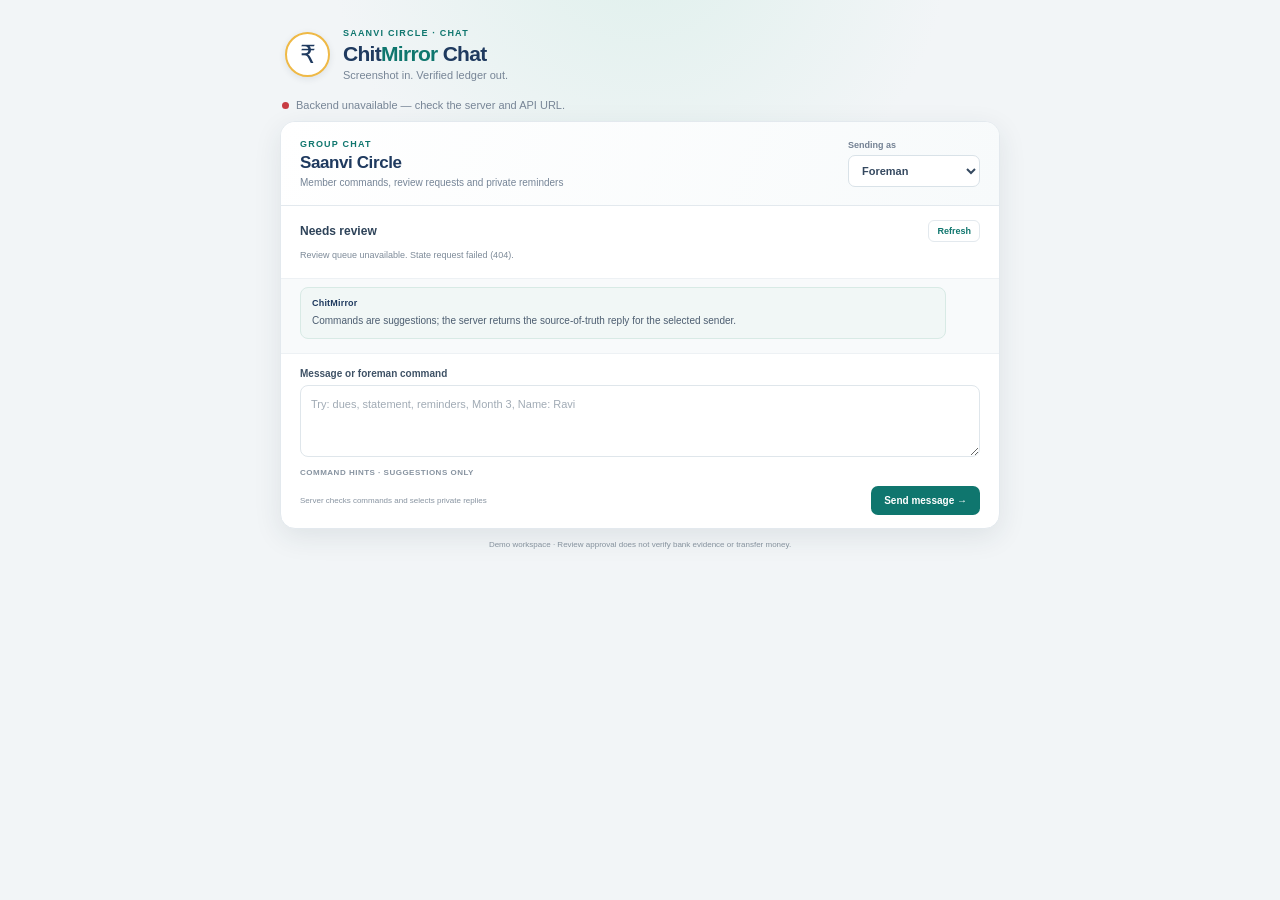
==== chat-ui/index.html @ 19f44a17 "feat: implement T19 member commands and private reminders" ====
<!doctype html>
<html lang="en">
<head>
  <meta charset="utf-8">
  <meta name="viewport" content="width=device-width, initial-scale=1">
  <meta name="theme-color" content="#1f3a5f">
  <title>ChitMirror Chat</title>
  <link rel="stylesheet" href="./style.css">
  <script src="./config.js" defer></script>
  <script src="./app.js" defer></script>
</head>
<body>
  <main class="app-shell">
    <header class="brand-header">
      <div class="brand-mark" aria-hidden="true">₹</div>
      <div><p class="eyebrow">SAANVI CIRCLE · CHAT</p><h1>Chit<span>Mirror</span> Chat</h1><p class="tagline">Screenshot in. Verified ledger out.</p></div>
    </header>

    <p id="connection" class="connection" role="status">Checking backend…</p>

    <section class="chat-card" aria-label="Chat workspace">
      <div class="chat-toolbar">
        <div><p class="eyebrow">GROUP CHAT</p><h2>Saanvi Circle</h2><p>Member commands, review requests and private reminders</p></div>
        <label class="sender-picker">Sending as
          <select id="sender" aria-label="Sending as">
            <option value="foreman">Foreman</option>
          </select>
        </label>
      </div>

      <div class="feed-heading"><h2>Needs review</h2><button id="refresh-queue" type="button">Refresh</button></div>
      <p id="queue-status" class="queue-status" aria-live="polite">Loading review items…</p>
      <div id="review-queue" class="review-queue" aria-label="Needs-review bubbles"></div>

      <div id="reminder-section" class="reminder-section" hidden>
        <div class="feed-heading"><h2>Private reminders</h2><span id="reminder-count" class="reminder-count"></span></div>
        <p id="reminder-status" class="queue-status" aria-live="polite">Select a member to load private reminders.</p>
        <div id="reminder-feed" class="reminder-feed" aria-label="Private reminder bubbles"></div>
      </div>

      <div id="message-list" class="message-list" role="log" aria-label="Conversation" aria-live="polite" aria-relevant="additions">
        <article class="bubble system-bubble"><span class="bubble-label">ChitMirror</span><p>Commands are suggestions; the server returns the source-of-truth reply for the selected sender.</p></article>
      </div>

      <form id="composer" class="composer">
        <label for="message-input">Message or foreman command</label>
        <textarea id="message-input" rows="3" placeholder="Try: dues, statement, reminders, Month 3, Name: Ravi" required></textarea>
        <p class="hint-label">Command hints · suggestions only</p>
        <output id="command-hints" class="command-hints" data-testid="command-hints" aria-live="polite" hidden></output>
        <div class="composer-footer"><span>Server checks commands and selects private replies</span><button id="send-message" type="submit">Send message <span aria-hidden="true">→</span></button></div>
      </form>
      <p id="notice" class="notice" aria-live="polite"></p>
    </section>
    <footer>Demo workspace · Review approval does not verify bank evidence or transfer money.</footer>
  </main>
</body>
</html>
---- chat-ui/style.css ----
:root{font-family:Inter,"Segoe UI",Arial,sans-serif;color:#24364b;background:#f2f5f7;font-synthesis:none;text-rendering:optimizeLegibility;--navy:#1f3a5f;--teal:#0f766e;--teal-dark:#0c625c;--line:#e3e9ee;--muted:#768597;--green:#16834b;--green-bg:#e8f6ed;--red:#c83c43;--red-bg:#fcebed;--amber:#986306;--amber-bg:#fff3d8;--shadow:0 8px 28px #1b334218}*{box-sizing:border-box}body{margin:0;min-width:320px;padding:24px 14px 35px;background:radial-gradient(circle at 50% -12%,#dff0ec 0,transparent 34%),#f2f5f7}.app-shell{max-width:720px;margin:0 auto}.brand-header{display:flex;align-items:center;gap:13px;margin:0 auto 14px;padding:4px 5px}.brand-mark{width:45px;height:45px;display:grid;place-items:center;border-radius:50%;border:2px solid #efb946;background:white;color:var(--navy);font-size:25px;font-weight:800;box-shadow:0 2px 7px #142b3c18}.eyebrow{margin:0 0 4px;color:var(--teal);font-size:9px;font-weight:800;letter-spacing:1.2px}.brand-header h1{margin:0;color:var(--navy);font-size:21px;letter-spacing:-.7px}.brand-header h1 span{color:var(--teal)}.tagline{margin:3px 0 0;color:#778596;font-size:11px}.connection{margin:0 2px 10px;color:#778596;font-size:11px}.connection:before{content:"";display:inline-block;width:7px;height:7px;margin-right:7px;border-radius:50%;background:#edae35}.connection.connected:before{background:#19945a}.connection.failed:before{background:var(--red)}.chat-card{overflow:hidden;border:1px solid var(--line);border-radius:15px;background:white;box-shadow:var(--shadow)}.chat-toolbar{display:flex;align-items:center;justify-content:space-between;gap:12px;padding:17px 19px;border-bottom:1px solid var(--line);background:linear-gradient(110deg,#fff,#f7fafb)}.chat-toolbar h2{margin:0;color:var(--navy);font-size:17px;letter-spacing:-.4px}.chat-toolbar p:not(.eyebrow){margin:4px 0 0;color:var(--muted);font-size:10px}.sender-picker{display:grid;gap:5px;color:#738193;font-size:9px;font-weight:700}.sender-picker select{min-width:132px;height:32px;padding:0 9px;border:1px solid #d9e2e8;border-radius:7px;background:white;color:#354960;font:600 11px "Segoe UI",Arial,sans-serif}.feed-heading{display:flex;align-items:center;justify-content:space-between;padding:14px 19px 4px}.feed-heading h2{margin:0;color:#2e4359;font-size:12px}.feed-heading button{border:1px solid var(--line);border-radius:6px;background:#fff;color:var(--teal);padding:5px 8px;font:600 9px "Segoe UI",Arial,sans-serif;cursor:pointer}.queue-status{margin:4px 19px;color:#7e8b99;font-size:9px}.review-queue{display:grid;gap:9px;padding:5px 19px 9px}.review-bubble{border:1px solid #f0deb5;background:#fffaf0}.review-card-heading{display:flex;align-items:center;justify-content:space-between;gap:8px}.bubble-label{display:block;color:var(--navy);font-size:9px;font-weight:800;letter-spacing:.2px}.review-badge{border-radius:10px;background:var(--amber-bg);color:var(--amber);padding:4px 7px;font-size:8px;font-weight:700}.review-details{margin:6px 0 0;color:#6f7f90;font-size:9px}.review-reason{margin:8px 0;color:#384d62;font-size:11px;line-height:1.45}.review-bubble label{display:block;margin:9px 0 5px;color:#5a6878;font-size:9px;font-weight:700}.review-bubble textarea{width:100%;min-height:52px;resize:vertical;border:1px solid #dce3e8;border-radius:6px;padding:8px;background:white;color:#263a50;font:11px "Segoe UI",Arial,sans-serif}.review-bubble textarea:focus,.composer textarea:focus,.sender-picker select:focus-visible{outline:3px solid #1c8d7c44;border-color:var(--teal)}.review-bubble textarea[aria-invalid="true"]{border-color:var(--red)}.field-error{min-height:14px;margin:3px 0;color:var(--red);font-size:9px}.review-actions{display:flex;gap:7px;margin-top:4px}.review-actions button{border:0;border-radius:6px;padding:7px 12px;font:700 9px "Segoe UI",Arial,sans-serif;cursor:pointer}.review-actions button:disabled{opacity:.55;cursor:wait}.approve-button{background:#138052;color:#fff}.approve-button:hover{background:#0d6d44}.reject-button{background:#fcebed;color:#b32f38}.reject-button:hover{background:#f8dfe2}.message-list{display:grid;gap:8px;max-height:260px;overflow-y:auto;padding:8px 19px 14px;background:#f8fafb;border-top:1px solid #edf1f4;border-bottom:1px solid #edf1f4}.bubble{max-width:95%;padding:10px 11px;border:1px solid #e6ecef;border-radius:8px;background:#fff}.bubble p{margin:5px 0 0;color:#4c5d70;font-size:10px;line-height:1.5}.system-bubble{background:#f1f7f6;border-color:#d8eae5}.member-bubble{justify-self:end;background:#e7f4f0;border-color:#cfe5dd}.result-bubble{border-color:#cfe4dc;background:#f2faf6}.server-bubble{justify-self:start}.composer{padding:14px 19px 13px}.composer>label{display:block;margin-bottom:6px;color:#3f5266;font-size:10px;font-weight:700}.composer textarea{width:100%;resize:vertical;min-height:70px;border:1px solid #dfe6eb;border-radius:8px;padding:10px;color:#24384c;background:white;font:11px/1.5 "Segoe UI",Arial,sans-serif}.composer textarea::placeholder{color:#a1abb5}.hint-label{margin:7px 0 4px;color:#8793a0;font-size:8px;font-weight:700;text-transform:uppercase;letter-spacing:.5px}.command-hints{display:block;margin:0 0 8px;padding:7px 9px;border-radius:6px;background:#edf7f4;color:#0b6d62;font-size:9px;line-height:1.4}.command-hints[hidden]{display:none}.composer-footer{display:flex;align-items:center;justify-content:space-between;gap:8px;margin-top:9px}.composer-footer>span{color:#8793a0;font-size:8px}.composer-footer button{border:0;border-radius:7px;background:var(--teal);color:white;padding:9px 13px;font:700 10px "Segoe UI",Arial,sans-serif;cursor:pointer}.composer-footer button:hover{background:var(--teal-dark)}.composer-footer button:disabled{opacity:.6;cursor:wait}.composer-footer button:focus-visible,.feed-heading button:focus-visible,.review-actions button:focus-visible{outline:3px solid #167e7044;outline-offset:2px}.notice{min-height:0;margin:0;padding:0 19px;color:#567164;font-size:10px}.notice:not(:empty){padding-bottom:13px}.notice.error{color:#b32f38}.app-shell>footer{margin-top:10px;color:#85919d;text-align:center;font-size:8px;line-height:1.5}@media(max-width:520px){body{padding:12px 8px 24px}.brand-header{padding:5px 4px}.chat-toolbar{align-items:flex-start;padding:14px 13px}.chat-toolbar h2{font-size:15px}.sender-picker select{min-width:116px}.feed-heading,.review-queue,.message-list{padding-left:13px;padding-right:13px}.queue-status{margin-left:13px;margin-right:13px}.composer{padding:13px}.review-actions button{flex:1}.brand-header h1{font-size:19px}}.bubble time{float:right;color:#91a0ad;font-size:8px;font-variant-numeric:tabular-nums}.dues-bubble{border-color:#c9dfd7;background:#f1faf6}.statement-bubble{border-color:#d7d2ec;background:#f7f5fc}.reminder-bubble{border-color:#e4c98e;background:#fffaf0}.reminder-bubble .bubble-label{color:var(--amber)}.reminder-section{padding-top:11px;border-top:1px solid var(--line)}.reminder-section .feed-heading{padding-top:0;padding-bottom:0}.reminder-count{color:var(--amber);font-size:9px;font-weight:700}.reminder-feed{display:grid;gap:7px;padding:0 19px 11px}.reminder-feed:empty{display:none}.reminder-feed .bubble{max-width:100%}@media(max-width:520px){.reminder-feed{padding-left:13px;padding-right:13px}}
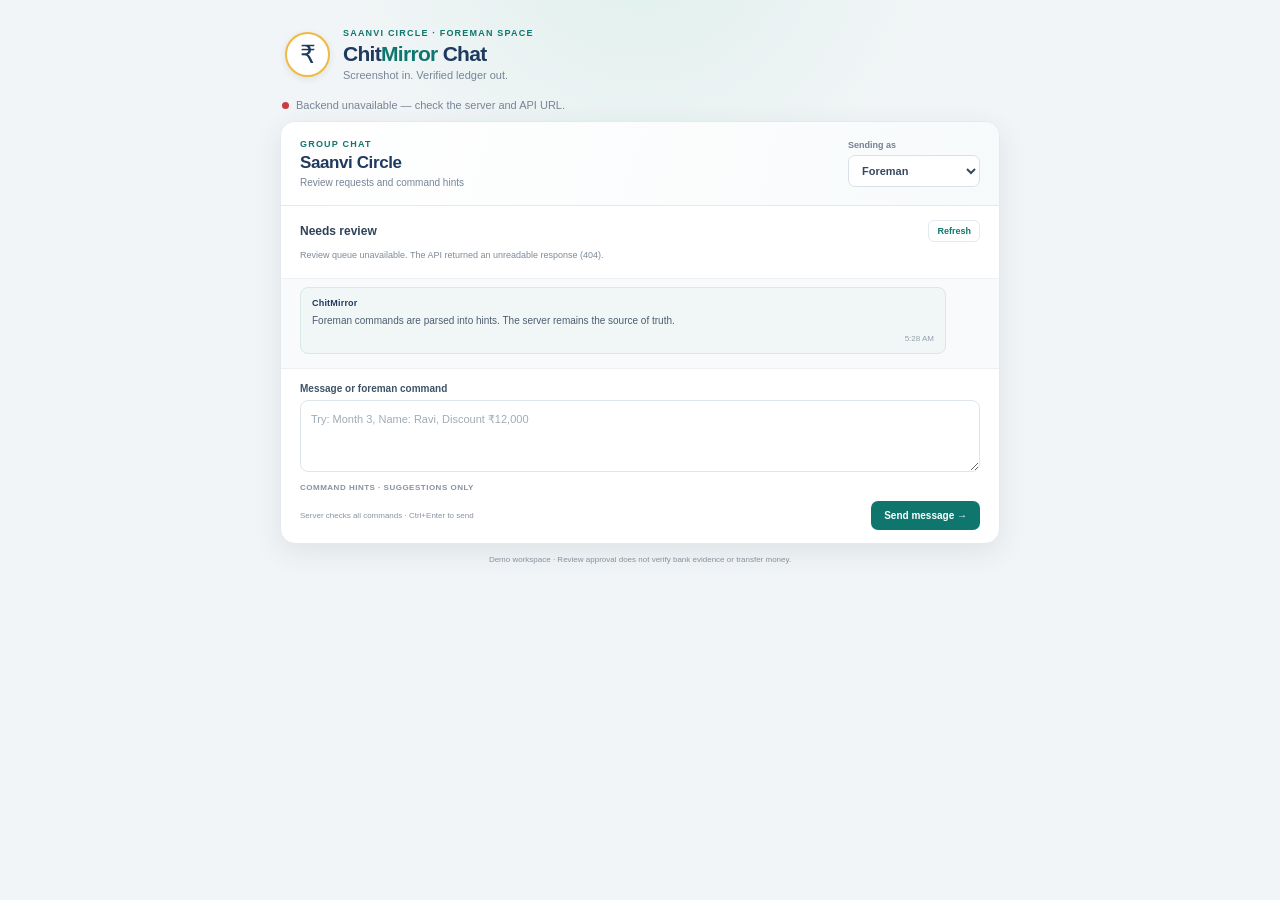
==== commit 41adf693: "feat: implement T16 chat UI shell" ====
--- a/chat-ui/index.html
+++ b/chat-ui/index.html
@@ -6,21 +6,23 @@
   <meta name="theme-color" content="#1f3a5f">
   <title>ChitMirror Chat</title>
   <link rel="stylesheet" href="./style.css">
-  <script src="./config.js" defer></script>
+  <link rel="stylesheet" href="./shell.css">
+  <script src="/config.js" defer></script>
+  <script src="./api.js" defer></script>
   <script src="./app.js" defer></script>
 </head>
 <body>
   <main class="app-shell">
     <header class="brand-header">
       <div class="brand-mark" aria-hidden="true">₹</div>
-      <div><p class="eyebrow">SAANVI CIRCLE · CHAT</p><h1>Chit<span>Mirror</span> Chat</h1><p class="tagline">Screenshot in. Verified ledger out.</p></div>
+      <div><p class="eyebrow">SAANVI CIRCLE · FOREMAN SPACE</p><h1>Chit<span>Mirror</span> Chat</h1><p class="tagline">Screenshot in. Verified ledger out.</p></div>
     </header>
 
     <p id="connection" class="connection" role="status">Checking backend…</p>
 
-    <section class="chat-card" aria-label="Chat workspace">
+    <section class="chat-card" aria-label="Foreman chat workspace">
       <div class="chat-toolbar">
-        <div><p class="eyebrow">GROUP CHAT</p><h2>Saanvi Circle</h2><p>Member commands, review requests and private reminders</p></div>
+        <div><p class="eyebrow">GROUP CHAT</p><h2>Saanvi Circle</h2><p>Review requests and command hints</p></div>
         <label class="sender-picker">Sending as
           <select id="sender" aria-label="Sending as">
             <option value="foreman">Foreman</option>
@@ -32,22 +34,16 @@
       <p id="queue-status" class="queue-status" aria-live="polite">Loading review items…</p>
       <div id="review-queue" class="review-queue" aria-label="Needs-review bubbles"></div>
 
-      <div id="reminder-section" class="reminder-section" hidden>
-        <div class="feed-heading"><h2>Private reminders</h2><span id="reminder-count" class="reminder-count"></span></div>
-        <p id="reminder-status" class="queue-status" aria-live="polite">Select a member to load private reminders.</p>
-        <div id="reminder-feed" class="reminder-feed" aria-label="Private reminder bubbles"></div>
-      </div>
-
       <div id="message-list" class="message-list" role="log" aria-label="Conversation" aria-live="polite" aria-relevant="additions">
-        <article class="bubble system-bubble"><span class="bubble-label">ChitMirror</span><p>Commands are suggestions; the server returns the source-of-truth reply for the selected sender.</p></article>
+        <article class="bubble system-bubble"><span class="bubble-label">ChitMirror</span><p>Foreman commands are parsed into hints. The server remains the source of truth.</p></article>
       </div>
 
       <form id="composer" class="composer">
         <label for="message-input">Message or foreman command</label>
-        <textarea id="message-input" rows="3" placeholder="Try: dues, statement, reminders, Month 3, Name: Ravi" required></textarea>
+        <textarea id="message-input" rows="3" placeholder="Try: Month 3, Name: Ravi, Discount ₹12,000" required></textarea>
         <p class="hint-label">Command hints · suggestions only</p>
         <output id="command-hints" class="command-hints" data-testid="command-hints" aria-live="polite" hidden></output>
-        <div class="composer-footer"><span>Server checks commands and selects private replies</span><button id="send-message" type="submit">Send message <span aria-hidden="true">→</span></button></div>
+        <div class="composer-footer"><span>Server checks all commands · Ctrl+Enter to send</span><div class="send-controls"><span id="send-status" class="send-status" role="status" aria-live="polite" hidden></span><button id="send-message" type="submit">Send message <span aria-hidden="true">→</span></button></div></div>
       </form>
       <p id="notice" class="notice" aria-live="polite"></p>
     </section>
--- a/chat-ui/shell.css
+++ b/chat-ui/shell.css
@@ -0,0 +1,64 @@
+.bubble-time {
+  display: block;
+  margin-top: 6px;
+  color: #8793a0;
+  font-size: 8px;
+  text-align: right;
+}
+
+.outgoing-bubble {
+  justify-self: end;
+  background: #e7f4f0;
+  border-color: #cfe5dd;
+}
+
+.foreman-bubble .bubble-label {
+  color: #0f766e;
+}
+
+.result-details {
+  display: grid;
+  grid-template-columns: max-content minmax(0, 1fr);
+  gap: 3px 9px;
+  margin: 8px 0 0;
+  font-size: 9px;
+  line-height: 1.4;
+}
+
+.result-details dt {
+  color: #768597;
+}
+
+.result-details dd {
+  min-width: 0;
+  margin: 0;
+  color: #34495e;
+  overflow-wrap: anywhere;
+}
+
+.send-controls {
+  display: flex;
+  align-items: center;
+  justify-content: flex-end;
+  gap: 10px;
+}
+
+.send-status {
+  color: #607487;
+  font-size: 9px;
+}
+
+@media (max-width: 520px) {
+  .composer-footer {
+    align-items: flex-end;
+  }
+
+  .send-controls {
+    gap: 6px;
+  }
+
+  .send-status {
+    max-width: 95px;
+    text-align: right;
+  }
+}
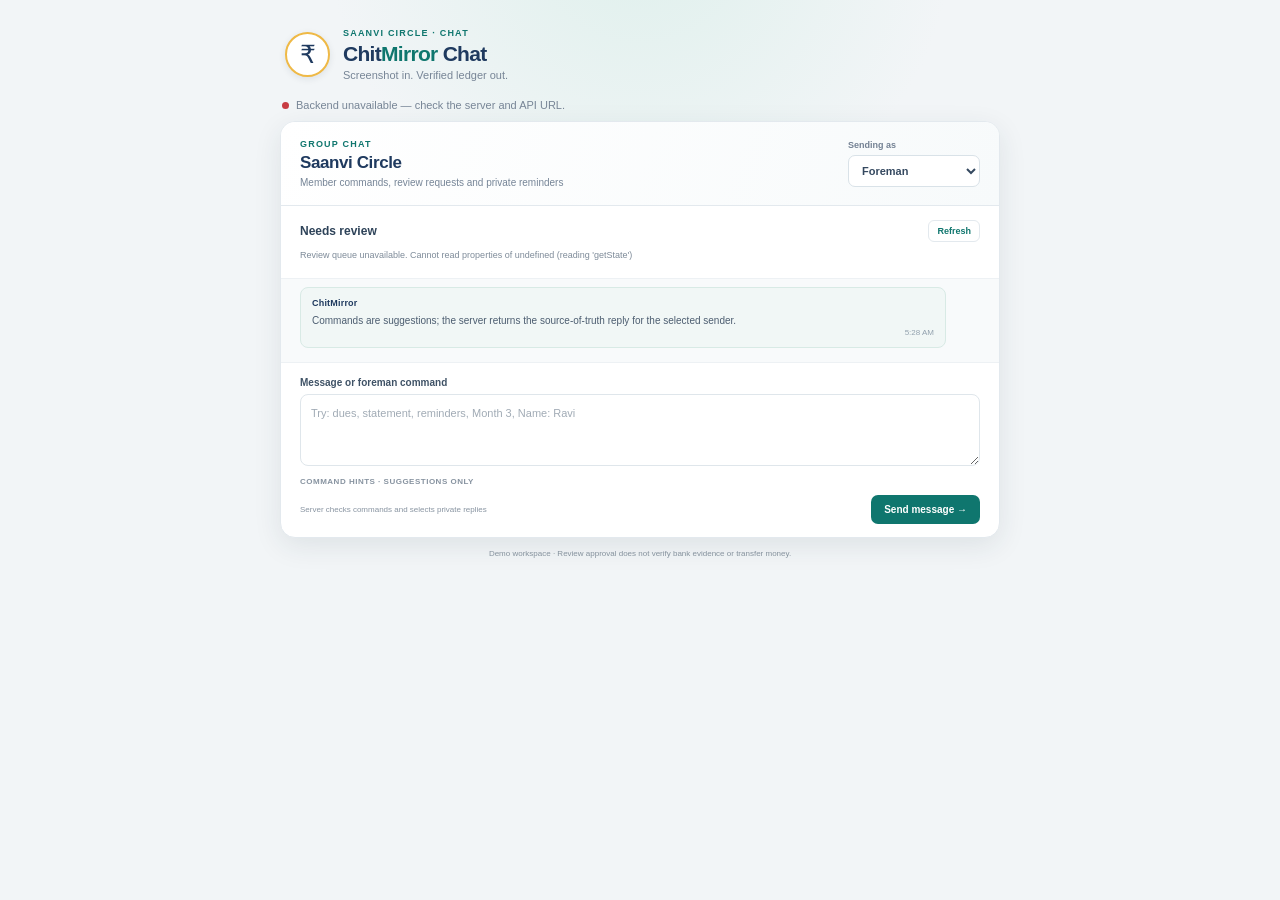
==== commit a2d9859e: "Merge remote-tracking branch 'origin/main' into T19-conflict-resolution # Conflicts: #	.github/workf" ====
--- a/chat-ui/index.html
+++ b/chat-ui/index.html
@@ -6,23 +6,21 @@
   <meta name="theme-color" content="#1f3a5f">
   <title>ChitMirror Chat</title>
   <link rel="stylesheet" href="./style.css">
-  <link rel="stylesheet" href="./shell.css">
   <script src="/config.js" defer></script>
-  <script src="./api.js" defer></script>
   <script src="./app.js" defer></script>
 </head>
 <body>
   <main class="app-shell">
     <header class="brand-header">
       <div class="brand-mark" aria-hidden="true">₹</div>
-      <div><p class="eyebrow">SAANVI CIRCLE · FOREMAN SPACE</p><h1>Chit<span>Mirror</span> Chat</h1><p class="tagline">Screenshot in. Verified ledger out.</p></div>
+      <div><p class="eyebrow">SAANVI CIRCLE · CHAT</p><h1>Chit<span>Mirror</span> Chat</h1><p class="tagline">Screenshot in. Verified ledger out.</p></div>
     </header>
 
     <p id="connection" class="connection" role="status">Checking backend…</p>
 
-    <section class="chat-card" aria-label="Foreman chat workspace">
+    <section class="chat-card" aria-label="Chat workspace">
       <div class="chat-toolbar">
-        <div><p class="eyebrow">GROUP CHAT</p><h2>Saanvi Circle</h2><p>Review requests and command hints</p></div>
+        <div><p class="eyebrow">GROUP CHAT</p><h2>Saanvi Circle</h2><p>Member commands, review requests and private reminders</p></div>
         <label class="sender-picker">Sending as
           <select id="sender" aria-label="Sending as">
             <option value="foreman">Foreman</option>
@@ -34,16 +32,22 @@
       <p id="queue-status" class="queue-status" aria-live="polite">Loading review items…</p>
       <div id="review-queue" class="review-queue" aria-label="Needs-review bubbles"></div>
 
+      <div id="reminder-section" class="reminder-section" hidden>
+        <div class="feed-heading"><h2>Private reminders</h2><span id="reminder-count" class="reminder-count"></span></div>
+        <p id="reminder-status" class="queue-status" aria-live="polite">Select a member to load private reminders.</p>
+        <div id="reminder-feed" class="reminder-feed" aria-label="Private reminder bubbles"></div>
+      </div>
+
       <div id="message-list" class="message-list" role="log" aria-label="Conversation" aria-live="polite" aria-relevant="additions">
-        <article class="bubble system-bubble"><span class="bubble-label">ChitMirror</span><p>Foreman commands are parsed into hints. The server remains the source of truth.</p></article>
+        <article class="bubble system-bubble"><span class="bubble-label">ChitMirror</span><p>Commands are suggestions; the server returns the source-of-truth reply for the selected sender.</p></article>
       </div>
 
       <form id="composer" class="composer">
         <label for="message-input">Message or foreman command</label>
-        <textarea id="message-input" rows="3" placeholder="Try: Month 3, Name: Ravi, Discount ₹12,000" required></textarea>
+        <textarea id="message-input" rows="3" placeholder="Try: dues, statement, reminders, Month 3, Name: Ravi" required></textarea>
         <p class="hint-label">Command hints · suggestions only</p>
         <output id="command-hints" class="command-hints" data-testid="command-hints" aria-live="polite" hidden></output>
-        <div class="composer-footer"><span>Server checks all commands · Ctrl+Enter to send</span><div class="send-controls"><span id="send-status" class="send-status" role="status" aria-live="polite" hidden></span><button id="send-message" type="submit">Send message <span aria-hidden="true">→</span></button></div></div>
+        <div class="composer-footer"><span>Server checks commands and selects private replies</span><button id="send-message" type="submit">Send message <span aria-hidden="true">→</span></button></div>
       </form>
       <p id="notice" class="notice" aria-live="polite"></p>
     </section>
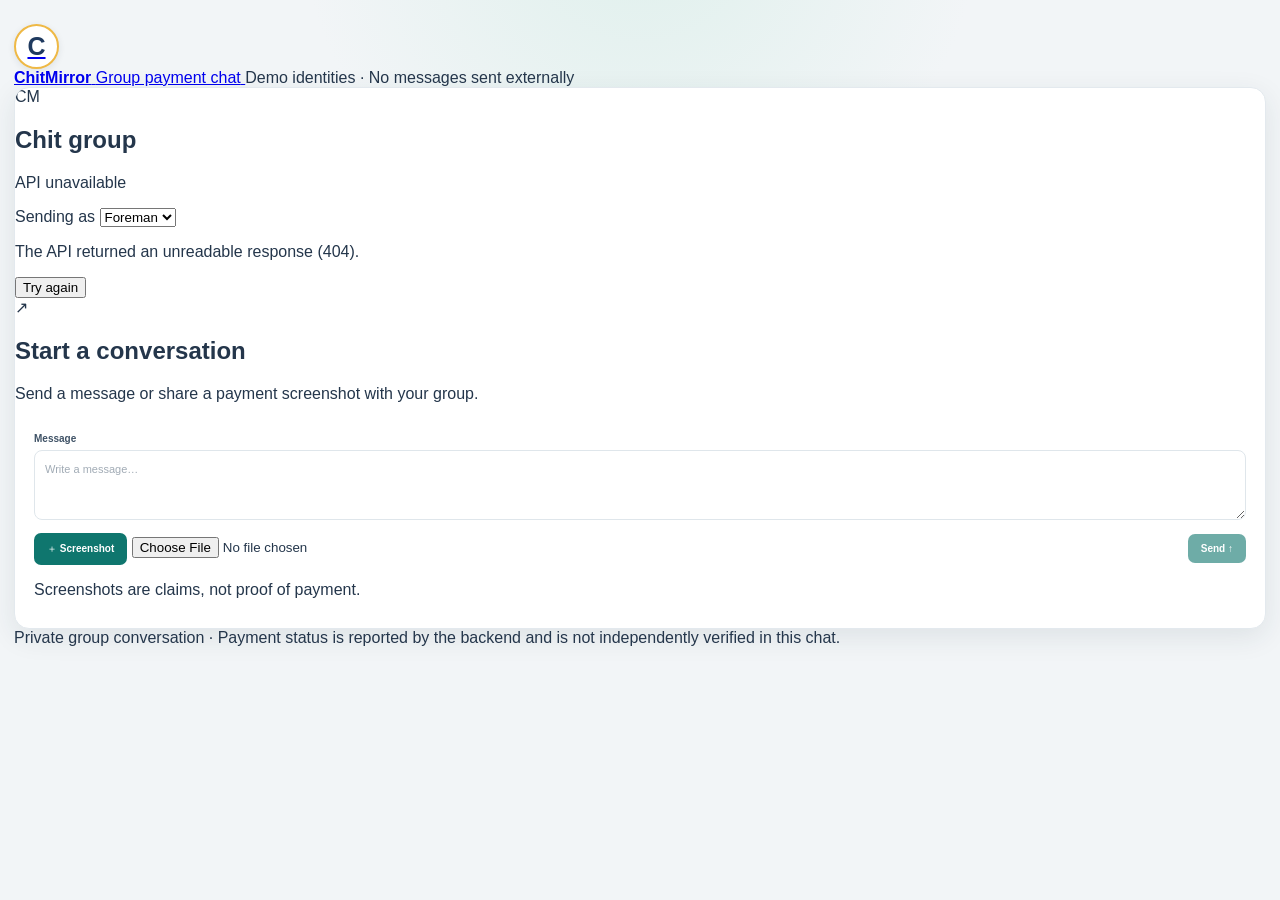
==== commit 66331e0b: "T24: integrate guarded chat and reminder flow (index.html)" ====
--- a/chat-ui/index.html
+++ b/chat-ui/index.html
@@ -3,55 +3,90 @@
 <head>
   <meta charset="utf-8">
   <meta name="viewport" content="width=device-width, initial-scale=1">
-  <meta name="theme-color" content="#1f3a5f">
+  <meta name="theme-color" content="#f5f7f5">
   <title>ChitMirror Chat</title>
   <link rel="stylesheet" href="./style.css">
-  <script src="/config.js" defer></script>
+  <script src="./config.js" defer></script>
+  <script src="./api.js" defer></script>
   <script src="./app.js" defer></script>
 </head>
 <body>
-  <main class="app-shell">
-    <header class="brand-header">
-      <div class="brand-mark" aria-hidden="true">₹</div>
-      <div><p class="eyebrow">SAANVI CIRCLE · CHAT</p><h1>Chit<span>Mirror</span> Chat</h1><p class="tagline">Screenshot in. Verified ledger out.</p></div>
+  <main class="page-shell">
+    <header class="page-header">
+      <a class="brand" href="./" aria-label="ChitMirror home">
+        <span class="brand-mark" aria-hidden="true">C</span>
+        <span>
+          <strong>ChitMirror</strong>
+          <span class="brand-caption">Group payment chat</span>
+        </span>
+      </a>
+      <span class="privacy-note">Demo identities · No messages sent externally</span>
     </header>
 
-    <p id="connection" class="connection" role="status">Checking backend…</p>
-
-    <section class="chat-card" aria-label="Chat workspace">
-      <div class="chat-toolbar">
-        <div><p class="eyebrow">GROUP CHAT</p><h2>Saanvi Circle</h2><p>Member commands, review requests and private reminders</p></div>
-        <label class="sender-picker">Sending as
-          <select id="sender" aria-label="Sending as">
+    <section class="chat-card" aria-label="ChitMirror conversation">
+      <header class="chat-header">
+        <div class="conversation-identity">
+          <span class="group-avatar" aria-hidden="true">CM</span>
+          <div>
+            <h1>Chit group</h1>
+            <p id="connection" role="status" aria-live="polite">Connecting to the API…</p>
+          </div>
+        </div>
+        <label class="sender-field" for="sender">
+          <span>Sending as</span>
+          <select id="sender" name="sender" aria-label="Sending as">
             <option value="foreman">Foreman</option>
           </select>
         </label>
+      </header>
+
+      <div id="error-banner" class="error-banner" role="alert" hidden>
+        <p id="error-message"></p>
+        <button id="retry-state" class="text-button" type="button" hidden>Try again</button>
       </div>
 
-      <div class="feed-heading"><h2>Needs review</h2><button id="refresh-queue" type="button">Refresh</button></div>
-      <p id="queue-status" class="queue-status" aria-live="polite">Loading review items…</p>
-      <div id="review-queue" class="review-queue" aria-label="Needs-review bubbles"></div>
+      <section id="conversation" class="conversation" aria-label="Messages">
+        <div id="empty-state" class="empty-state">
+          <span class="empty-icon" aria-hidden="true">↗</span>
+          <h2>Start a conversation</h2>
+          <p>Send a message or share a payment screenshot with your group.</p>
+        </div>
+        <div id="loading-state" class="loading-state" role="status" hidden>
+          <span class="spinner" aria-hidden="true"></span>
+          <span>Loading group members…</span>
+        </div>
+      </section>
 
-      <div id="reminder-section" class="reminder-section" hidden>
-        <div class="feed-heading"><h2>Private reminders</h2><span id="reminder-count" class="reminder-count"></span></div>
-        <p id="reminder-status" class="queue-status" aria-live="polite">Select a member to load private reminders.</p>
-        <div id="reminder-feed" class="reminder-feed" aria-label="Private reminder bubbles"></div>
-      </div>
+      <form id="message-form" class="composer">
+        <div id="image-preview" class="image-preview" hidden>
+          <img id="preview-image" alt="Screenshot selected for sending">
+          <div class="preview-details">
+            <span class="preview-title">Screenshot ready</span>
+            <span class="preview-caption">Attached to your message</span>
+          </div>
+          <button id="remove-image" class="remove-image" type="button" aria-label="Remove screenshot">×</button>
+        </div>
 
-      <div id="message-list" class="message-list" role="log" aria-label="Conversation" aria-live="polite" aria-relevant="additions">
-        <article class="bubble system-bubble"><span class="bubble-label">ChitMirror</span><p>Commands are suggestions; the server returns the source-of-truth reply for the selected sender.</p></article>
-      </div>
-
-      <form id="composer" class="composer">
-        <label for="message-input">Message or foreman command</label>
-        <textarea id="message-input" rows="3" placeholder="Try: dues, statement, reminders, Month 3, Name: Ravi" required></textarea>
-        <p class="hint-label">Command hints · suggestions only</p>
-        <output id="command-hints" class="command-hints" data-testid="command-hints" aria-live="polite" hidden></output>
-        <div class="composer-footer"><span>Server checks commands and selects private replies</span><button id="send-message" type="submit">Send message <span aria-hidden="true">→</span></button></div>
+        <label class="message-label" for="message-text">Message</label>
+        <textarea id="message-text" name="text" rows="2" placeholder="Write a message…" aria-label="Write a message"></textarea>
+        <div class="composer-footer">
+          <div class="composer-actions">
+            <button id="attach-button" class="attach-button" type="button" aria-label="Attach a screenshot">
+              <span aria-hidden="true">＋</span>
+              <span>Screenshot</span>
+            </button>
+            <input id="image-input" class="visually-hidden" type="file" accept="image/png,image/jpeg,image/webp" tabindex="-1" aria-hidden="true">
+            <span id="send-status" class="send-status" role="status" aria-live="polite"></span>
+          </div>
+          <button id="send-button" class="send-button" type="submit" disabled>
+            <span>Send</span>
+            <span aria-hidden="true">↑</span>
+          </button>
+        </div>
+        <p class="composer-disclaimer">Screenshots are claims, not proof of payment.</p>
       </form>
-      <p id="notice" class="notice" aria-live="polite"></p>
     </section>
-    <footer>Demo workspace · Review approval does not verify bank evidence or transfer money.</footer>
+    <footer class="page-footer">Private group conversation · Payment status is reported by the backend and is not independently verified in this chat.</footer>
   </main>
 </body>
 </html>
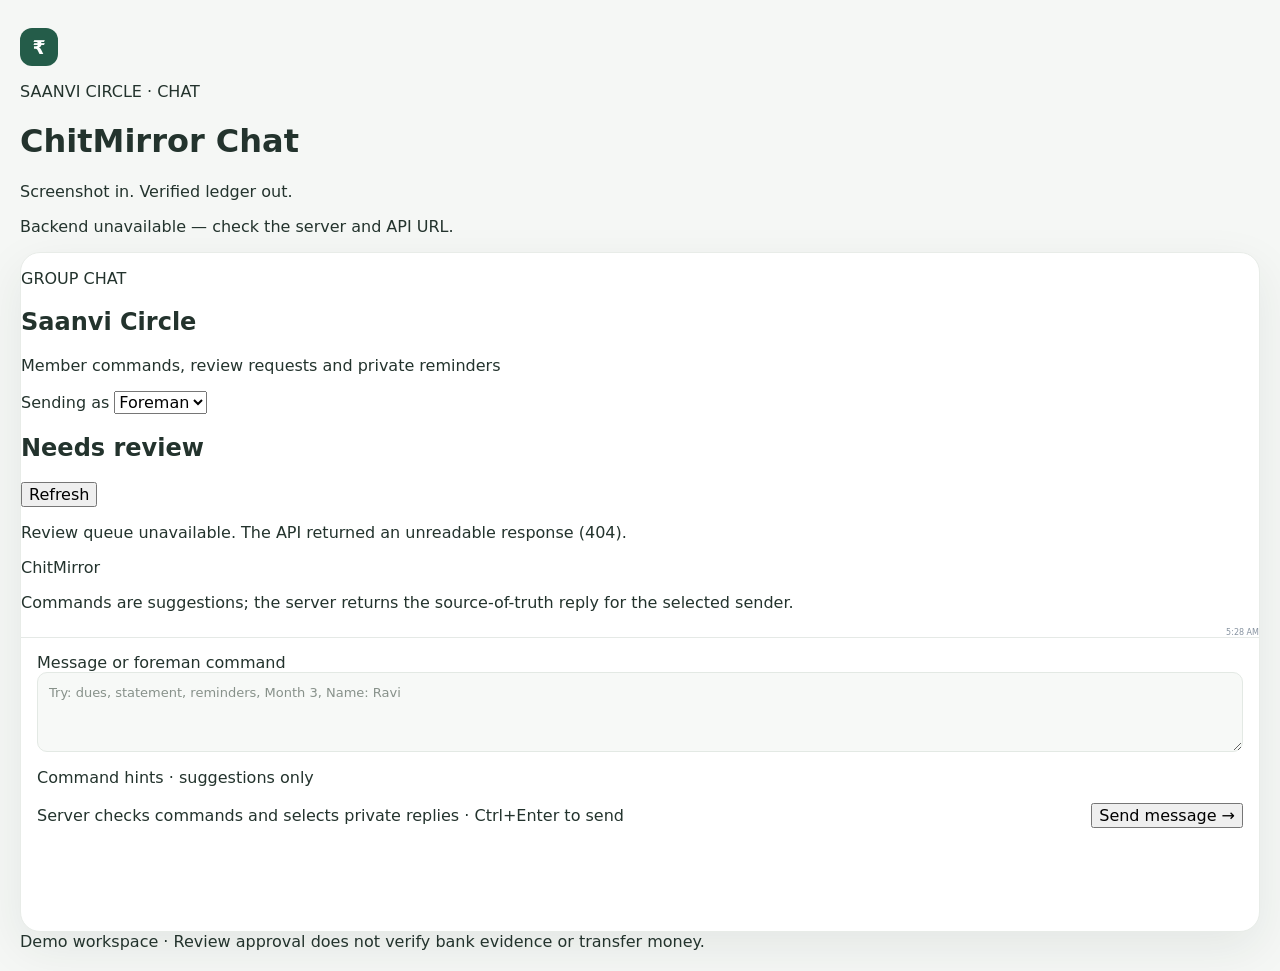
==== commit 629c2acf: "Merge branch 'main' of https://github.com/Dhyan-S-Kanapadi/REWIRED_REW-M2EMFD_MWRTMB into T19-confli" ====
--- a/chat-ui/index.html
+++ b/chat-ui/index.html
@@ -3,90 +3,57 @@
 <head>
   <meta charset="utf-8">
   <meta name="viewport" content="width=device-width, initial-scale=1">
-  <meta name="theme-color" content="#f5f7f5">
+  <meta name="theme-color" content="#1f3a5f">
   <title>ChitMirror Chat</title>
   <link rel="stylesheet" href="./style.css">
-  <script src="./config.js" defer></script>
+  <link rel="stylesheet" href="./shell.css">
+  <script src="/config.js" defer></script>
   <script src="./api.js" defer></script>
   <script src="./app.js" defer></script>
 </head>
 <body>
-  <main class="page-shell">
-    <header class="page-header">
-      <a class="brand" href="./" aria-label="ChitMirror home">
-        <span class="brand-mark" aria-hidden="true">C</span>
-        <span>
-          <strong>ChitMirror</strong>
-          <span class="brand-caption">Group payment chat</span>
-        </span>
-      </a>
-      <span class="privacy-note">Demo identities · No messages sent externally</span>
+  <main class="app-shell">
+    <header class="brand-header">
+      <div class="brand-mark" aria-hidden="true">₹</div>
+      <div><p class="eyebrow">SAANVI CIRCLE · CHAT</p><h1>Chit<span>Mirror</span> Chat</h1><p class="tagline">Screenshot in. Verified ledger out.</p></div>
     </header>
 
-    <section class="chat-card" aria-label="ChitMirror conversation">
-      <header class="chat-header">
-        <div class="conversation-identity">
-          <span class="group-avatar" aria-hidden="true">CM</span>
-          <div>
-            <h1>Chit group</h1>
-            <p id="connection" role="status" aria-live="polite">Connecting to the API…</p>
-          </div>
-        </div>
-        <label class="sender-field" for="sender">
-          <span>Sending as</span>
-          <select id="sender" name="sender" aria-label="Sending as">
+    <p id="connection" class="connection" role="status">Checking backend…</p>
+
+    <section class="chat-card" aria-label="Chat workspace">
+      <div class="chat-toolbar">
+        <div><p class="eyebrow">GROUP CHAT</p><h2>Saanvi Circle</h2><p>Member commands, review requests and private reminders</p></div>
+        <label class="sender-picker">Sending as
+          <select id="sender" aria-label="Sending as">
             <option value="foreman">Foreman</option>
           </select>
         </label>
-      </header>
-
-      <div id="error-banner" class="error-banner" role="alert" hidden>
-        <p id="error-message"></p>
-        <button id="retry-state" class="text-button" type="button" hidden>Try again</button>
       </div>
 
-      <section id="conversation" class="conversation" aria-label="Messages">
-        <div id="empty-state" class="empty-state">
-          <span class="empty-icon" aria-hidden="true">↗</span>
-          <h2>Start a conversation</h2>
-          <p>Send a message or share a payment screenshot with your group.</p>
-        </div>
-        <div id="loading-state" class="loading-state" role="status" hidden>
-          <span class="spinner" aria-hidden="true"></span>
-          <span>Loading group members…</span>
-        </div>
-      </section>
+      <div class="feed-heading"><h2>Needs review</h2><button id="refresh-queue" type="button">Refresh</button></div>
+      <p id="queue-status" class="queue-status" aria-live="polite">Loading review items…</p>
+      <div id="review-queue" class="review-queue" aria-label="Needs-review bubbles"></div>
 
-      <form id="message-form" class="composer">
-        <div id="image-preview" class="image-preview" hidden>
-          <img id="preview-image" alt="Screenshot selected for sending">
-          <div class="preview-details">
-            <span class="preview-title">Screenshot ready</span>
-            <span class="preview-caption">Attached to your message</span>
-          </div>
-          <button id="remove-image" class="remove-image" type="button" aria-label="Remove screenshot">×</button>
-        </div>
+      <div id="reminder-section" class="reminder-section" hidden>
+        <div class="feed-heading"><h2>Private reminders</h2><span id="reminder-count" class="reminder-count"></span></div>
+        <p id="reminder-status" class="queue-status" aria-live="polite">Select a member to load private reminders.</p>
+        <div id="reminder-feed" class="reminder-feed" aria-label="Private reminder bubbles"></div>
+      </div>
 
-        <label class="message-label" for="message-text">Message</label>
-        <textarea id="message-text" name="text" rows="2" placeholder="Write a message…" aria-label="Write a message"></textarea>
-        <div class="composer-footer">
-          <div class="composer-actions">
-            <button id="attach-button" class="attach-button" type="button" aria-label="Attach a screenshot">
-              <span aria-hidden="true">＋</span>
-              <span>Screenshot</span>
-            </button>
-            <input id="image-input" class="visually-hidden" type="file" accept="image/png,image/jpeg,image/webp" tabindex="-1" aria-hidden="true">
-            <span id="send-status" class="send-status" role="status" aria-live="polite"></span>
-          </div>
-          <button id="send-button" class="send-button" type="submit" disabled>
-            <span>Send</span>
-            <span aria-hidden="true">↑</span>
-          </button>
-        </div>
-        <p class="composer-disclaimer">Screenshots are claims, not proof of payment.</p>
+      <div id="message-list" class="message-list" role="log" aria-label="Conversation" aria-live="polite" aria-relevant="additions">
+        <article class="bubble system-bubble"><span class="bubble-label">ChitMirror</span><p>Commands are suggestions; the server returns the source-of-truth reply for the selected sender.</p></article>
+      </div>
+
+      <form id="composer" class="composer">
+        <label for="message-input">Message or foreman command</label>
+        <textarea id="message-input" rows="3" placeholder="Try: dues, statement, reminders, Month 3, Name: Ravi" required></textarea>
+        <p class="hint-label">Command hints · suggestions only</p>
+        <output id="command-hints" class="command-hints" data-testid="command-hints" aria-live="polite" hidden></output>
+        <div class="composer-footer"><span>Server checks commands and selects private replies · Ctrl+Enter to send</span><div class="send-controls"><span id="send-status" class="send-status" role="status" aria-live="polite" hidden></span><button id="send-message" type="submit">Send message <span aria-hidden="true">→</span></button></div></div>
       </form>
+      <p id="notice" class="notice" aria-live="polite"></p>
     </section>
-    <footer class="page-footer">Private group conversation · Payment status is reported by the backend and is not independently verified in this chat.</footer>
+    <footer>Demo workspace · Review approval does not verify bank evidence or transfer money.</footer>
   </main>
 </body>
 </html>
--- a/chat-ui/style.css
+++ b/chat-ui/style.css
@@ -1 +1,708 @@
-:root{font-family:Inter,"Segoe UI",Arial,sans-serif;color:#24364b;background:#f2f5f7;font-synthesis:none;text-rendering:optimizeLegibility;--navy:#1f3a5f;--teal:#0f766e;--teal-dark:#0c625c;--line:#e3e9ee;--muted:#768597;--green:#16834b;--green-bg:#e8f6ed;--red:#c83c43;--red-bg:#fcebed;--amber:#986306;--amber-bg:#fff3d8;--shadow:0 8px 28px #1b334218}*{box-sizing:border-box}body{margin:0;min-width:320px;padding:24px 14px 35px;background:radial-gradient(circle at 50% -12%,#dff0ec 0,transparent 34%),#f2f5f7}.app-shell{max-width:720px;margin:0 auto}.brand-header{display:flex;align-items:center;gap:13px;margin:0 auto 14px;padding:4px 5px}.brand-mark{width:45px;height:45px;display:grid;place-items:center;border-radius:50%;border:2px solid #efb946;background:white;color:var(--navy);font-size:25px;font-weight:800;box-shadow:0 2px 7px #142b3c18}.eyebrow{margin:0 0 4px;color:var(--teal);font-size:9px;font-weight:800;letter-spacing:1.2px}.brand-header h1{margin:0;color:var(--navy);font-size:21px;letter-spacing:-.7px}.brand-header h1 span{color:var(--teal)}.tagline{margin:3px 0 0;color:#778596;font-size:11px}.connection{margin:0 2px 10px;color:#778596;font-size:11px}.connection:before{content:"";display:inline-block;width:7px;height:7px;margin-right:7px;border-radius:50%;background:#edae35}.connection.connected:before{background:#19945a}.connection.failed:before{background:var(--red)}.chat-card{overflow:hidden;border:1px solid var(--line);border-radius:15px;background:white;box-shadow:var(--shadow)}.chat-toolbar{display:flex;align-items:center;justify-content:space-between;gap:12px;padding:17px 19px;border-bottom:1px solid var(--line);background:linear-gradient(110deg,#fff,#f7fafb)}.chat-toolbar h2{margin:0;color:var(--navy);font-size:17px;letter-spacing:-.4px}.chat-toolbar p:not(.eyebrow){margin:4px 0 0;color:var(--muted);font-size:10px}.sender-picker{display:grid;gap:5px;color:#738193;font-size:9px;font-weight:700}.sender-picker select{min-width:132px;height:32px;padding:0 9px;border:1px solid #d9e2e8;border-radius:7px;background:white;color:#354960;font:600 11px "Segoe UI",Arial,sans-serif}.feed-heading{display:flex;align-items:center;justify-content:space-between;padding:14px 19px 4px}.feed-heading h2{margin:0;color:#2e4359;font-size:12px}.feed-heading button{border:1px solid var(--line);border-radius:6px;background:#fff;color:var(--teal);padding:5px 8px;font:600 9px "Segoe UI",Arial,sans-serif;cursor:pointer}.queue-status{margin:4px 19px;color:#7e8b99;font-size:9px}.review-queue{display:grid;gap:9px;padding:5px 19px 9px}.review-bubble{border:1px solid #f0deb5;background:#fffaf0}.review-card-heading{display:flex;align-items:center;justify-content:space-between;gap:8px}.bubble-label{display:block;color:var(--navy);font-size:9px;font-weight:800;letter-spacing:.2px}.review-badge{border-radius:10px;background:var(--amber-bg);color:var(--amber);padding:4px 7px;font-size:8px;font-weight:700}.review-details{margin:6px 0 0;color:#6f7f90;font-size:9px}.review-reason{margin:8px 0;color:#384d62;font-size:11px;line-height:1.45}.review-bubble label{display:block;margin:9px 0 5px;color:#5a6878;font-size:9px;font-weight:700}.review-bubble textarea{width:100%;min-height:52px;resize:vertical;border:1px solid #dce3e8;border-radius:6px;padding:8px;background:white;color:#263a50;font:11px "Segoe UI",Arial,sans-serif}.review-bubble textarea:focus,.composer textarea:focus,.sender-picker select:focus-visible{outline:3px solid #1c8d7c44;border-color:var(--teal)}.review-bubble textarea[aria-invalid="true"]{border-color:var(--red)}.field-error{min-height:14px;margin:3px 0;color:var(--red);font-size:9px}.review-actions{display:flex;gap:7px;margin-top:4px}.review-actions button{border:0;border-radius:6px;padding:7px 12px;font:700 9px "Segoe UI",Arial,sans-serif;cursor:pointer}.review-actions button:disabled{opacity:.55;cursor:wait}.approve-button{background:#138052;color:#fff}.approve-button:hover{background:#0d6d44}.reject-button{background:#fcebed;color:#b32f38}.reject-button:hover{background:#f8dfe2}.message-list{display:grid;gap:8px;max-height:260px;overflow-y:auto;padding:8px 19px 14px;background:#f8fafb;border-top:1px solid #edf1f4;border-bottom:1px solid #edf1f4}.bubble{max-width:95%;padding:10px 11px;border:1px solid #e6ecef;border-radius:8px;background:#fff}.bubble p{margin:5px 0 0;color:#4c5d70;font-size:10px;line-height:1.5}.system-bubble{background:#f1f7f6;border-color:#d8eae5}.member-bubble{justify-self:end;background:#e7f4f0;border-color:#cfe5dd}.result-bubble{border-color:#cfe4dc;background:#f2faf6}.server-bubble{justify-self:start}.composer{padding:14px 19px 13px}.composer>label{display:block;margin-bottom:6px;color:#3f5266;font-size:10px;font-weight:700}.composer textarea{width:100%;resize:vertical;min-height:70px;border:1px solid #dfe6eb;border-radius:8px;padding:10px;color:#24384c;background:white;font:11px/1.5 "Segoe UI",Arial,sans-serif}.composer textarea::placeholder{color:#a1abb5}.hint-label{margin:7px 0 4px;color:#8793a0;font-size:8px;font-weight:700;text-transform:uppercase;letter-spacing:.5px}.command-hints{display:block;margin:0 0 8px;padding:7px 9px;border-radius:6px;background:#edf7f4;color:#0b6d62;font-size:9px;line-height:1.4}.command-hints[hidden]{display:none}.composer-footer{display:flex;align-items:center;justify-content:space-between;gap:8px;margin-top:9px}.composer-footer>span{color:#8793a0;font-size:8px}.composer-footer button{border:0;border-radius:7px;background:var(--teal);color:white;padding:9px 13px;font:700 10px "Segoe UI",Arial,sans-serif;cursor:pointer}.composer-footer button:hover{background:var(--teal-dark)}.composer-footer button:disabled{opacity:.6;cursor:wait}.composer-footer button:focus-visible,.feed-heading button:focus-visible,.review-actions button:focus-visible{outline:3px solid #167e7044;outline-offset:2px}.notice{min-height:0;margin:0;padding:0 19px;color:#567164;font-size:10px}.notice:not(:empty){padding-bottom:13px}.notice.error{color:#b32f38}.app-shell>footer{margin-top:10px;color:#85919d;text-align:center;font-size:8px;line-height:1.5}@media(max-width:520px){body{padding:12px 8px 24px}.brand-header{padding:5px 4px}.chat-toolbar{align-items:flex-start;padding:14px 13px}.chat-toolbar h2{font-size:15px}.sender-picker select{min-width:116px}.feed-heading,.review-queue,.message-list{padding-left:13px;padding-right:13px}.queue-status{margin-left:13px;margin-right:13px}.composer{padding:13px}.review-actions button{flex:1}.brand-header h1{font-size:19px}}.bubble time{float:right;color:#91a0ad;font-size:8px;font-variant-numeric:tabular-nums}.dues-bubble{border-color:#c9dfd7;background:#f1faf6}.statement-bubble{border-color:#d7d2ec;background:#f7f5fc}.reminder-bubble{border-color:#e4c98e;background:#fffaf0}.reminder-bubble .bubble-label{color:var(--amber)}.reminder-section{padding-top:11px;border-top:1px solid var(--line)}.reminder-section .feed-heading{padding-top:0;padding-bottom:0}.reminder-count{color:var(--amber);font-size:9px;font-weight:700}.reminder-feed{display:grid;gap:7px;padding:0 19px 11px}.reminder-feed:empty{display:none}.reminder-feed .bubble{max-width:100%}@media(max-width:520px){.reminder-feed{padding-left:13px;padding-right:13px}}
+:root {
+  color-scheme: light;
+  font-family: Inter, ui-sans-serif, system-ui, -apple-system, BlinkMacSystemFont, "Segoe UI", sans-serif;
+  color: #23332d;
+  background: #f5f7f5;
+  font-synthesis: none;
+  text-rendering: optimizeLegibility;
+  -webkit-font-smoothing: antialiased;
+  --green: #245c49;
+  --green-dark: #194637;
+  --green-soft: #e8f1eb;
+  --ink-muted: #68756e;
+  --line: #e5e9e6;
+  --surface: #ffffff;
+  --surface-muted: #f7f9f7;
+  --danger: #a63c34;
+  --shadow: 0 16px 48px rgba(30, 55, 42, 0.08);
+}
+
+* {
+  box-sizing: border-box;
+}
+
+body {
+  min-width: 320px;
+  min-height: 100vh;
+  margin: 0;
+  padding: 28px 20px 20px;
+}
+
+button,
+textarea,
+select {
+  font: inherit;
+}
+
+button,
+select {
+  -webkit-tap-highlight-color: transparent;
+}
+
+button:focus-visible,
+textarea:focus-visible,
+select:focus-visible {
+  outline: 3px solid rgba(36, 92, 73, 0.26);
+  outline-offset: 2px;
+}
+
+.page-shell {
+  display: flex;
+  flex-direction: column;
+  width: min(100%, 560px);
+  min-height: calc(100vh - 48px);
+  margin: 0 auto;
+}
+
+.page-header {
+  display: flex;
+  align-items: center;
+  justify-content: space-between;
+  gap: 18px;
+  padding: 0 3px 20px;
+}
+
+.brand {
+  display: inline-flex;
+  align-items: center;
+  gap: 11px;
+  color: inherit;
+  text-decoration: none;
+}
+
+.brand-mark,
+.group-avatar {
+  display: grid;
+  flex: 0 0 auto;
+  place-items: center;
+  color: #fff;
+  background: var(--green);
+  font-weight: 750;
+}
+
+.brand-mark {
+  width: 38px;
+  height: 38px;
+  border-radius: 12px;
+  font-size: 19px;
+}
+
+.brand strong,
+.brand-caption {
+  display: block;
+}
+
+.brand strong {
+  font-size: 15px;
+  letter-spacing: -0.02em;
+}
+
+.brand-caption,
+.privacy-note {
+  color: var(--ink-muted);
+  font-size: 11px;
+}
+
+.brand-caption {
+  margin-top: 2px;
+}
+
+.privacy-note {
+  text-align: right;
+}
+
+.chat-card {
+  display: flex;
+  flex: 1;
+  flex-direction: column;
+  min-height: 680px;
+  overflow: hidden;
+  background: var(--surface);
+  border: 1px solid #e8ece8;
+  border-radius: 20px;
+  box-shadow: var(--shadow);
+}
+
+.chat-header {
+  display: flex;
+  align-items: center;
+  justify-content: space-between;
+  gap: 16px;
+  min-height: 82px;
+  padding: 16px 20px;
+  border-bottom: 1px solid var(--line);
+}
+
+.conversation-identity {
+  display: flex;
+  align-items: center;
+  gap: 12px;
+  min-width: 0;
+}
+
+.group-avatar {
+  width: 42px;
+  height: 42px;
+  border-radius: 50%;
+  font-size: 12px;
+  letter-spacing: 0.02em;
+}
+
+.conversation-identity h1 {
+  margin: 0;
+  color: #26372f;
+  font-size: 15px;
+  font-weight: 700;
+}
+
+.conversation-identity p {
+  margin: 4px 0 0;
+  color: var(--ink-muted);
+  font-size: 11px;
+}
+
+.sender-field {
+  display: grid;
+  gap: 5px;
+  color: var(--ink-muted);
+  font-size: 10px;
+  font-weight: 650;
+  letter-spacing: 0.03em;
+}
+
+.sender-field select {
+  max-width: 180px;
+  min-height: 36px;
+  padding: 0 30px 0 10px;
+  color: #2b3c33;
+  background-color: #fff;
+  border: 1px solid #dfe5e0;
+  border-radius: 8px;
+  font-size: 12px;
+  letter-spacing: normal;
+}
+
+.error-banner {
+  display: flex;
+  align-items: center;
+  justify-content: space-between;
+  gap: 14px;
+  margin: 12px 16px 0;
+  padding: 10px 12px;
+  color: #782f2a;
+  background: #fff4f2;
+  border: 1px solid #f1d4d0;
+  border-radius: 10px;
+  font-size: 12px;
+}
+
+.error-banner[hidden],
+[hidden] {
+  display: none !important;
+}
+
+.error-banner p {
+  margin: 0;
+}
+
+.text-button {
+  flex: 0 0 auto;
+  padding: 4px 0;
+  color: #782f2a;
+  background: transparent;
+  border: 0;
+  font-size: 12px;
+  font-weight: 700;
+  text-decoration: underline;
+  cursor: pointer;
+}
+
+.conversation {
+  display: flex;
+  flex: 1;
+  flex-direction: column;
+  gap: 14px;
+  min-height: 300px;
+  max-height: 600px;
+  overflow-y: auto;
+  padding: 24px 20px;
+  background-color: #fbfcfb;
+  background-image: radial-gradient(#e9eeea 0.65px, transparent 0.65px);
+  background-size: 14px 14px;
+  scroll-behavior: smooth;
+}
+
+.empty-state {
+  display: flex;
+  flex: 1;
+  flex-direction: column;
+  align-items: center;
+  justify-content: center;
+  min-height: 230px;
+  padding: 24px;
+  text-align: center;
+}
+
+.empty-icon {
+  display: grid;
+  width: 46px;
+  height: 46px;
+  place-items: center;
+  color: var(--green);
+  background: var(--green-soft);
+  border-radius: 15px;
+  font-size: 21px;
+}
+
+.empty-state h2 {
+  margin: 14px 0 6px;
+  color: #34443b;
+  font-size: 15px;
+}
+
+.empty-state p {
+  max-width: 255px;
+  margin: 0;
+  color: var(--ink-muted);
+  font-size: 12px;
+  line-height: 1.55;
+}
+
+.loading-state {
+  display: flex;
+  align-items: center;
+  justify-content: center;
+  gap: 8px;
+  color: var(--ink-muted);
+  font-size: 12px;
+}
+
+.spinner {
+  width: 14px;
+  height: 14px;
+  border: 2px solid #d8e2db;
+  border-top-color: var(--green);
+  border-radius: 50%;
+  animation: spin 0.8s linear infinite;
+}
+
+@keyframes spin {
+  to { transform: rotate(360deg); }
+}
+
+.message {
+  display: flex;
+  flex-direction: column;
+  width: min(90%, 385px);
+  gap: 5px;
+}
+
+.message-user {
+  align-self: flex-end;
+  align-items: flex-end;
+}
+
+.message-backend {
+  align-self: flex-start;
+  align-items: flex-start;
+}
+
+.message-heading {
+  display: flex;
+  align-items: center;
+  gap: 8px;
+  padding: 0 4px;
+  color: var(--ink-muted);
+  font-size: 10px;
+}
+
+.message-heading time {
+  font-size: 10px;
+}
+
+.message-sender {
+  color: #4a5b51;
+  font-weight: 700;
+}
+
+.message-user .message-sender {
+  color: var(--green-dark);
+}
+
+.bubble-text,
+.structured-card {
+  margin: 0;
+  color: #2c3b33;
+  background: #fff;
+  border: 1px solid #e7ece8;
+  border-radius: 4px 14px 14px 14px;
+  box-shadow: 0 2px 6px rgba(33, 54, 41, 0.035);
+  font-size: 13px;
+  line-height: 1.55;
+}
+
+.message-backend > .bubble-text {
+  max-width: 100%;
+  padding: 10px 13px;
+}
+
+.message-user .user-message-content {
+  max-width: 100%;
+  padding: 10px 13px;
+  color: #fff;
+  background: var(--green);
+  border-radius: 14px 4px 14px 14px;
+  font-size: 13px;
+  line-height: 1.55;
+}
+
+.user-message-content .bubble-text {
+  padding: 0;
+  color: inherit;
+  background: transparent;
+  border: 0;
+  box-shadow: none;
+}
+
+.sent-image {
+  display: block;
+  max-width: 100%;
+  max-height: 230px;
+  margin-top: 8px;
+  border-radius: 8px;
+  object-fit: contain;
+}
+
+.structured-card {
+  width: 100%;
+  padding: 13px;
+}
+
+.card-title {
+  margin: 0;
+  color: #2b3d33;
+  font-size: 12px;
+  font-weight: 750;
+}
+
+.result-status {
+  display: flex;
+  align-items: center;
+  justify-content: space-between;
+  gap: 10px;
+}
+
+.status-pill {
+  display: inline-flex;
+  align-items: center;
+  padding: 4px 8px;
+  color: #386547;
+  background: #eaf4ec;
+  border-radius: 999px;
+  font-size: 10px;
+  font-weight: 700;
+  white-space: nowrap;
+}
+
+.status-duplicate .status-pill {
+  color: #705925;
+  background: #f8f1dd;
+}
+
+.status-wrong_amount .status-pill,
+.status-needs_review .status-pill {
+  color: #87493d;
+  background: #fbebe6;
+}
+
+.result-details {
+  display: grid;
+  grid-template-columns: 58px minmax(0, 1fr);
+  gap: 6px 10px;
+  margin: 12px 0 0;
+  font-size: 11px;
+  line-height: 1.45;
+}
+
+.result-details dt {
+  color: var(--ink-muted);
+}
+
+.result-details dd {
+  min-width: 0;
+  margin: 0;
+  color: #33453a;
+  overflow-wrap: anywhere;
+}
+
+.result-details dd:last-child {
+  color: #4d5a52;
+}
+
+.card-disclaimer,
+.card-reference {
+  margin: 11px 0 0;
+  padding-top: 9px;
+  color: var(--ink-muted);
+  border-top: 1px solid var(--line);
+  font-size: 10px;
+  line-height: 1.45;
+}
+
+.review-card p,
+.reminder-card p {
+  margin: 7px 0 0;
+  font-size: 12px;
+}
+
+.review-card .card-reference {
+  overflow-wrap: anywhere;
+}
+
+.reminder-card {
+  border-left: 3px solid #d3a94a;
+}
+
+.composer {
+  padding: 15px 16px 12px;
+  background: #fff;
+  border-top: 1px solid var(--line);
+}
+
+.message-label {
+  position: absolute;
+  width: 1px;
+  height: 1px;
+  overflow: hidden;
+  clip: rect(0, 0, 0, 0);
+  white-space: nowrap;
+}
+
+.composer textarea {
+  display: block;
+  width: 100%;
+  min-height: 68px;
+  max-height: 180px;
+  resize: vertical;
+  padding: 10px 11px;
+  color: #27382f;
+  background: var(--surface-muted);
+  border: 1px solid #e3e9e4;
+  border-radius: 10px;
+  font-size: 13px;
+  line-height: 1.5;
+}
+
+.composer textarea::placeholder {
+  color: #87918a;
+}
+
+.composer-footer,
+.composer-actions {
+  display: flex;
+  align-items: center;
+}
+
+.composer-footer {
+  justify-content: space-between;
+  gap: 12px;
+  margin-top: 11px;
+}
+
+.composer-actions {
+  gap: 10px;
+  min-width: 0;
+}
+
+.attach-button,
+.send-button {
+  display: inline-flex;
+  align-items: center;
+  justify-content: center;
+  gap: 7px;
+  min-height: 36px;
+  border-radius: 8px;
+  font-size: 12px;
+  font-weight: 650;
+  cursor: pointer;
+}
+
+.attach-button {
+  padding: 0 10px;
+  color: #405348;
+  background: #fff;
+  border: 1px solid #dfe6e1;
+}
+
+.attach-button span:first-child {
+  font-size: 17px;
+  font-weight: 400;
+  line-height: 1;
+}
+
+.send-button {
+  min-width: 84px;
+  padding: 0 12px;
+  color: #fff;
+  background: var(--green);
+  border: 1px solid var(--green);
+}
+
+.send-button:not(:disabled):hover {
+  background: var(--green-dark);
+}
+
+.send-button:disabled {
+  color: #829087;
+  background: #e9eeea;
+  border-color: #e9eeea;
+  cursor: not-allowed;
+}
+
+.send-status {
+  color: var(--ink-muted);
+  font-size: 11px;
+}
+
+.composer-disclaimer {
+  margin: 9px 0 0;
+  color: #7a857e;
+  font-size: 10px;
+}
+
+.image-preview {
+  display: flex;
+  align-items: center;
+  gap: 10px;
+  margin-bottom: 12px;
+  padding: 8px;
+  background: var(--surface-muted);
+  border: 1px solid var(--line);
+  border-radius: 10px;
+}
+
+.image-preview img {
+  width: 48px;
+  height: 48px;
+  border-radius: 6px;
+  object-fit: cover;
+}
+
+.preview-details {
+  display: grid;
+  flex: 1;
+  gap: 3px;
+  min-width: 0;
+}
+
+.preview-title {
+  color: #34453b;
+  font-size: 11px;
+  font-weight: 700;
+}
+
+.preview-caption {
+  color: var(--ink-muted);
+  font-size: 10px;
+}
+
+.remove-image {
+  width: 30px;
+  height: 30px;
+  color: #58665d;
+  background: transparent;
+  border: 0;
+  border-radius: 7px;
+  font-size: 21px;
+  line-height: 1;
+  cursor: pointer;
+}
+
+.remove-image:hover {
+  color: var(--danger);
+  background: #f8e9e6;
+}
+
+.visually-hidden {
+  position: absolute;
+  width: 1px;
+  height: 1px;
+  padding: 0;
+  margin: -1px;
+  overflow: hidden;
+  clip: rect(0, 0, 0, 0);
+  white-space: nowrap;
+  border: 0;
+}
+
+.page-footer {
+  padding: 14px 8px 0;
+  color: #7a857e;
+  font-size: 10px;
+  line-height: 1.5;
+  text-align: center;
+}
+
+@media (max-width: 600px) {
+  body {
+    padding: 0;
+    background: #fff;
+  }
+
+  .page-shell {
+    min-height: 100vh;
+  }
+
+  .page-header {
+    min-height: 62px;
+    padding: max(10px, env(safe-area-inset-top)) 16px 10px;
+  }
+
+  .privacy-note {
+    max-width: 130px;
+    line-height: 1.4;
+  }
+
+  .chat-card {
+    min-height: 0;
+    border: 0;
+    border-radius: 0;
+    box-shadow: none;
+  }
+
+  .chat-header {
+    min-height: 72px;
+    padding: 12px 15px;
+  }
+
+  .sender-field select {
+    max-width: 145px;
+  }
+
+  .conversation {
+    max-height: none;
+    padding: 18px 14px;
+  }
+
+  .message {
+    width: min(92%, 385px);
+  }
+
+  .composer {
+    padding: 12px 14px max(12px, env(safe-area-inset-bottom));
+  }
+
+  .page-footer {
+    padding: 10px 18px max(12px, env(safe-area-inset-bottom));
+  }
+}
+
+@media (prefers-reduced-motion: reduce) {
+  *,
+  *::before,
+  *::after {
+    scroll-behavior: auto !important;
+    animation-duration: 0.01ms !important;
+    animation-iteration-count: 1 !important;
+  }
+}
--- a/chat-ui/shell.css
+++ b/chat-ui/shell.css
@@ -0,0 +1,64 @@
+.bubble-time {
+  display: block;
+  margin-top: 6px;
+  color: #8793a0;
+  font-size: 8px;
+  text-align: right;
+}
+
+.outgoing-bubble {
+  justify-self: end;
+  background: #e7f4f0;
+  border-color: #cfe5dd;
+}
+
+.foreman-bubble .bubble-label {
+  color: #0f766e;
+}
+
+.result-details {
+  display: grid;
+  grid-template-columns: max-content minmax(0, 1fr);
+  gap: 3px 9px;
+  margin: 8px 0 0;
+  font-size: 9px;
+  line-height: 1.4;
+}
+
+.result-details dt {
+  color: #768597;
+}
+
+.result-details dd {
+  min-width: 0;
+  margin: 0;
+  color: #34495e;
+  overflow-wrap: anywhere;
+}
+
+.send-controls {
+  display: flex;
+  align-items: center;
+  justify-content: flex-end;
+  gap: 10px;
+}
+
+.send-status {
+  color: #607487;
+  font-size: 9px;
+}
+
+@media (max-width: 520px) {
+  .composer-footer {
+    align-items: flex-end;
+  }
+
+  .send-controls {
+    gap: 6px;
+  }
+
+  .send-status {
+    max-width: 95px;
+    text-align: right;
+  }
+}
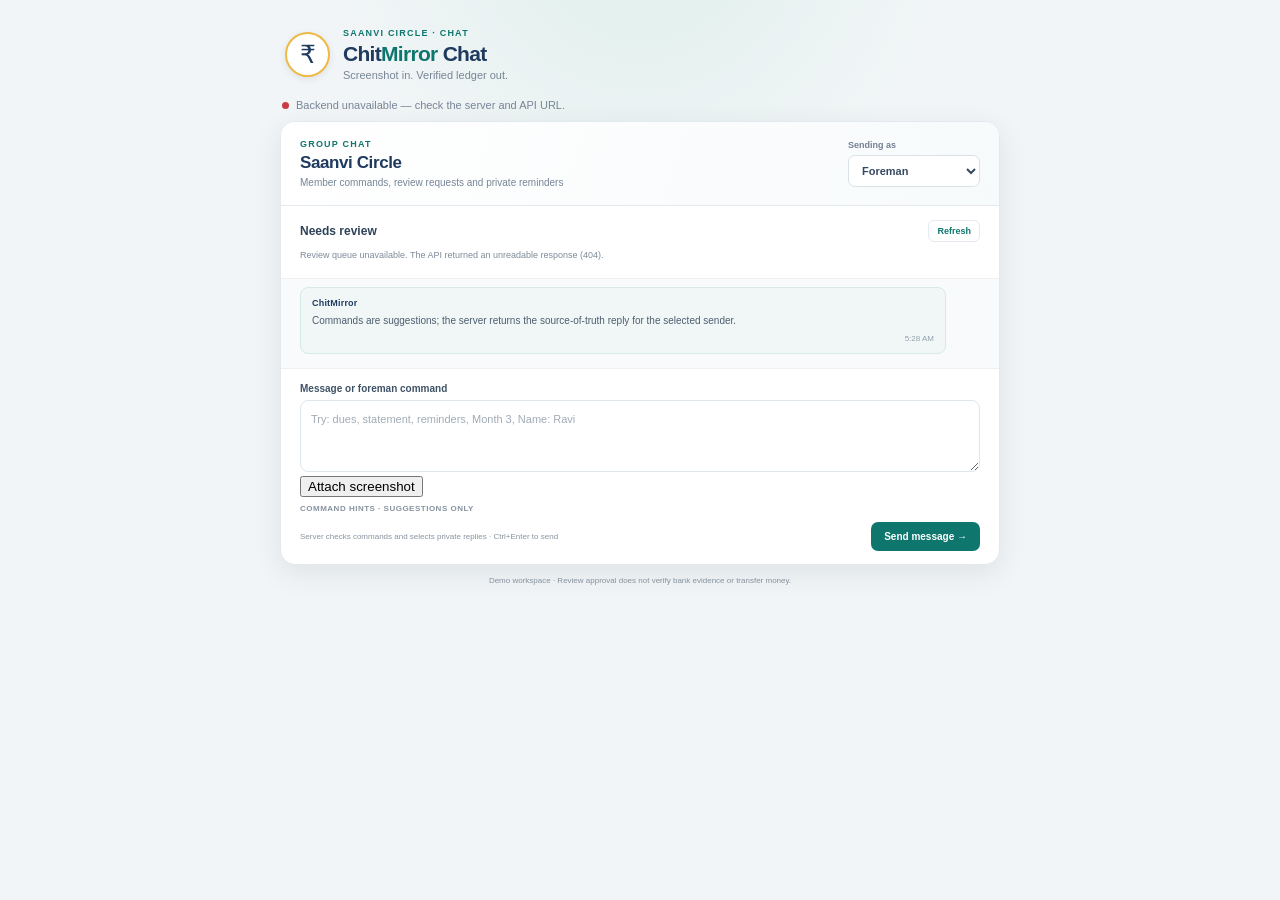
==== commit 61dfc006: "Add screenshot attachment preview to chat" ====
--- a/chat-ui/index.html
+++ b/chat-ui/index.html
@@ -46,7 +46,8 @@
 
       <form id="composer" class="composer">
         <label for="message-input">Message or foreman command</label>
-        <textarea id="message-input" rows="3" placeholder="Try: dues, statement, reminders, Month 3, Name: Ravi" required></textarea>
+        <textarea id="message-input" rows="3" placeholder="Try: dues, statement, reminders, Month 3, Name: Ravi"></textarea>
+        <div class="upload-controls"><input id="payment-image" type="file" accept="image/png,image/jpeg" hidden><button id="attach-screenshot" type="button">Attach screenshot</button><button id="remove-screenshot" type="button" hidden>Remove</button><span id="image-name" aria-live="polite"></span></div><div id="image-preview" class="image-preview" hidden><img id="preview-image" alt="Payment screenshot preview"></div>
         <p class="hint-label">Command hints · suggestions only</p>
         <output id="command-hints" class="command-hints" data-testid="command-hints" aria-live="polite" hidden></output>
         <div class="composer-footer"><span>Server checks commands and selects private replies · Ctrl+Enter to send</span><div class="send-controls"><span id="send-status" class="send-status" role="status" aria-live="polite" hidden></span><button id="send-message" type="submit">Send message <span aria-hidden="true">→</span></button></div></div>
--- a/chat-ui/style.css
+++ b/chat-ui/style.css
@@ -1,708 +1 @@
-:root {
-  color-scheme: light;
-  font-family: Inter, ui-sans-serif, system-ui, -apple-system, BlinkMacSystemFont, "Segoe UI", sans-serif;
-  color: #23332d;
-  background: #f5f7f5;
-  font-synthesis: none;
-  text-rendering: optimizeLegibility;
-  -webkit-font-smoothing: antialiased;
-  --green: #245c49;
-  --green-dark: #194637;
-  --green-soft: #e8f1eb;
-  --ink-muted: #68756e;
-  --line: #e5e9e6;
-  --surface: #ffffff;
-  --surface-muted: #f7f9f7;
-  --danger: #a63c34;
-  --shadow: 0 16px 48px rgba(30, 55, 42, 0.08);
-}
-
-* {
-  box-sizing: border-box;
-}
-
-body {
-  min-width: 320px;
-  min-height: 100vh;
-  margin: 0;
-  padding: 28px 20px 20px;
-}
-
-button,
-textarea,
-select {
-  font: inherit;
-}
-
-button,
-select {
-  -webkit-tap-highlight-color: transparent;
-}
-
-button:focus-visible,
-textarea:focus-visible,
-select:focus-visible {
-  outline: 3px solid rgba(36, 92, 73, 0.26);
-  outline-offset: 2px;
-}
-
-.page-shell {
-  display: flex;
-  flex-direction: column;
-  width: min(100%, 560px);
-  min-height: calc(100vh - 48px);
-  margin: 0 auto;
-}
-
-.page-header {
-  display: flex;
-  align-items: center;
-  justify-content: space-between;
-  gap: 18px;
-  padding: 0 3px 20px;
-}
-
-.brand {
-  display: inline-flex;
-  align-items: center;
-  gap: 11px;
-  color: inherit;
-  text-decoration: none;
-}
-
-.brand-mark,
-.group-avatar {
-  display: grid;
-  flex: 0 0 auto;
-  place-items: center;
-  color: #fff;
-  background: var(--green);
-  font-weight: 750;
-}
-
-.brand-mark {
-  width: 38px;
-  height: 38px;
-  border-radius: 12px;
-  font-size: 19px;
-}
-
-.brand strong,
-.brand-caption {
-  display: block;
-}
-
-.brand strong {
-  font-size: 15px;
-  letter-spacing: -0.02em;
-}
-
-.brand-caption,
-.privacy-note {
-  color: var(--ink-muted);
-  font-size: 11px;
-}
-
-.brand-caption {
-  margin-top: 2px;
-}
-
-.privacy-note {
-  text-align: right;
-}
-
-.chat-card {
-  display: flex;
-  flex: 1;
-  flex-direction: column;
-  min-height: 680px;
-  overflow: hidden;
-  background: var(--surface);
-  border: 1px solid #e8ece8;
-  border-radius: 20px;
-  box-shadow: var(--shadow);
-}
-
-.chat-header {
-  display: flex;
-  align-items: center;
-  justify-content: space-between;
-  gap: 16px;
-  min-height: 82px;
-  padding: 16px 20px;
-  border-bottom: 1px solid var(--line);
-}
-
-.conversation-identity {
-  display: flex;
-  align-items: center;
-  gap: 12px;
-  min-width: 0;
-}
-
-.group-avatar {
-  width: 42px;
-  height: 42px;
-  border-radius: 50%;
-  font-size: 12px;
-  letter-spacing: 0.02em;
-}
-
-.conversation-identity h1 {
-  margin: 0;
-  color: #26372f;
-  font-size: 15px;
-  font-weight: 700;
-}
-
-.conversation-identity p {
-  margin: 4px 0 0;
-  color: var(--ink-muted);
-  font-size: 11px;
-}
-
-.sender-field {
-  display: grid;
-  gap: 5px;
-  color: var(--ink-muted);
-  font-size: 10px;
-  font-weight: 650;
-  letter-spacing: 0.03em;
-}
-
-.sender-field select {
-  max-width: 180px;
-  min-height: 36px;
-  padding: 0 30px 0 10px;
-  color: #2b3c33;
-  background-color: #fff;
-  border: 1px solid #dfe5e0;
-  border-radius: 8px;
-  font-size: 12px;
-  letter-spacing: normal;
-}
-
-.error-banner {
-  display: flex;
-  align-items: center;
-  justify-content: space-between;
-  gap: 14px;
-  margin: 12px 16px 0;
-  padding: 10px 12px;
-  color: #782f2a;
-  background: #fff4f2;
-  border: 1px solid #f1d4d0;
-  border-radius: 10px;
-  font-size: 12px;
-}
-
-.error-banner[hidden],
-[hidden] {
-  display: none !important;
-}
-
-.error-banner p {
-  margin: 0;
-}
-
-.text-button {
-  flex: 0 0 auto;
-  padding: 4px 0;
-  color: #782f2a;
-  background: transparent;
-  border: 0;
-  font-size: 12px;
-  font-weight: 700;
-  text-decoration: underline;
-  cursor: pointer;
-}
-
-.conversation {
-  display: flex;
-  flex: 1;
-  flex-direction: column;
-  gap: 14px;
-  min-height: 300px;
-  max-height: 600px;
-  overflow-y: auto;
-  padding: 24px 20px;
-  background-color: #fbfcfb;
-  background-image: radial-gradient(#e9eeea 0.65px, transparent 0.65px);
-  background-size: 14px 14px;
-  scroll-behavior: smooth;
-}
-
-.empty-state {
-  display: flex;
-  flex: 1;
-  flex-direction: column;
-  align-items: center;
-  justify-content: center;
-  min-height: 230px;
-  padding: 24px;
-  text-align: center;
-}
-
-.empty-icon {
-  display: grid;
-  width: 46px;
-  height: 46px;
-  place-items: center;
-  color: var(--green);
-  background: var(--green-soft);
-  border-radius: 15px;
-  font-size: 21px;
-}
-
-.empty-state h2 {
-  margin: 14px 0 6px;
-  color: #34443b;
-  font-size: 15px;
-}
-
-.empty-state p {
-  max-width: 255px;
-  margin: 0;
-  color: var(--ink-muted);
-  font-size: 12px;
-  line-height: 1.55;
-}
-
-.loading-state {
-  display: flex;
-  align-items: center;
-  justify-content: center;
-  gap: 8px;
-  color: var(--ink-muted);
-  font-size: 12px;
-}
-
-.spinner {
-  width: 14px;
-  height: 14px;
-  border: 2px solid #d8e2db;
-  border-top-color: var(--green);
-  border-radius: 50%;
-  animation: spin 0.8s linear infinite;
-}
-
-@keyframes spin {
-  to { transform: rotate(360deg); }
-}
-
-.message {
-  display: flex;
-  flex-direction: column;
-  width: min(90%, 385px);
-  gap: 5px;
-}
-
-.message-user {
-  align-self: flex-end;
-  align-items: flex-end;
-}
-
-.message-backend {
-  align-self: flex-start;
-  align-items: flex-start;
-}
-
-.message-heading {
-  display: flex;
-  align-items: center;
-  gap: 8px;
-  padding: 0 4px;
-  color: var(--ink-muted);
-  font-size: 10px;
-}
-
-.message-heading time {
-  font-size: 10px;
-}
-
-.message-sender {
-  color: #4a5b51;
-  font-weight: 700;
-}
-
-.message-user .message-sender {
-  color: var(--green-dark);
-}
-
-.bubble-text,
-.structured-card {
-  margin: 0;
-  color: #2c3b33;
-  background: #fff;
-  border: 1px solid #e7ece8;
-  border-radius: 4px 14px 14px 14px;
-  box-shadow: 0 2px 6px rgba(33, 54, 41, 0.035);
-  font-size: 13px;
-  line-height: 1.55;
-}
-
-.message-backend > .bubble-text {
-  max-width: 100%;
-  padding: 10px 13px;
-}
-
-.message-user .user-message-content {
-  max-width: 100%;
-  padding: 10px 13px;
-  color: #fff;
-  background: var(--green);
-  border-radius: 14px 4px 14px 14px;
-  font-size: 13px;
-  line-height: 1.55;
-}
-
-.user-message-content .bubble-text {
-  padding: 0;
-  color: inherit;
-  background: transparent;
-  border: 0;
-  box-shadow: none;
-}
-
-.sent-image {
-  display: block;
-  max-width: 100%;
-  max-height: 230px;
-  margin-top: 8px;
-  border-radius: 8px;
-  object-fit: contain;
-}
-
-.structured-card {
-  width: 100%;
-  padding: 13px;
-}
-
-.card-title {
-  margin: 0;
-  color: #2b3d33;
-  font-size: 12px;
-  font-weight: 750;
-}
-
-.result-status {
-  display: flex;
-  align-items: center;
-  justify-content: space-between;
-  gap: 10px;
-}
-
-.status-pill {
-  display: inline-flex;
-  align-items: center;
-  padding: 4px 8px;
-  color: #386547;
-  background: #eaf4ec;
-  border-radius: 999px;
-  font-size: 10px;
-  font-weight: 700;
-  white-space: nowrap;
-}
-
-.status-duplicate .status-pill {
-  color: #705925;
-  background: #f8f1dd;
-}
-
-.status-wrong_amount .status-pill,
-.status-needs_review .status-pill {
-  color: #87493d;
-  background: #fbebe6;
-}
-
-.result-details {
-  display: grid;
-  grid-template-columns: 58px minmax(0, 1fr);
-  gap: 6px 10px;
-  margin: 12px 0 0;
-  font-size: 11px;
-  line-height: 1.45;
-}
-
-.result-details dt {
-  color: var(--ink-muted);
-}
-
-.result-details dd {
-  min-width: 0;
-  margin: 0;
-  color: #33453a;
-  overflow-wrap: anywhere;
-}
-
-.result-details dd:last-child {
-  color: #4d5a52;
-}
-
-.card-disclaimer,
-.card-reference {
-  margin: 11px 0 0;
-  padding-top: 9px;
-  color: var(--ink-muted);
-  border-top: 1px solid var(--line);
-  font-size: 10px;
-  line-height: 1.45;
-}
-
-.review-card p,
-.reminder-card p {
-  margin: 7px 0 0;
-  font-size: 12px;
-}
-
-.review-card .card-reference {
-  overflow-wrap: anywhere;
-}
-
-.reminder-card {
-  border-left: 3px solid #d3a94a;
-}
-
-.composer {
-  padding: 15px 16px 12px;
-  background: #fff;
-  border-top: 1px solid var(--line);
-}
-
-.message-label {
-  position: absolute;
-  width: 1px;
-  height: 1px;
-  overflow: hidden;
-  clip: rect(0, 0, 0, 0);
-  white-space: nowrap;
-}
-
-.composer textarea {
-  display: block;
-  width: 100%;
-  min-height: 68px;
-  max-height: 180px;
-  resize: vertical;
-  padding: 10px 11px;
-  color: #27382f;
-  background: var(--surface-muted);
-  border: 1px solid #e3e9e4;
-  border-radius: 10px;
-  font-size: 13px;
-  line-height: 1.5;
-}
-
-.composer textarea::placeholder {
-  color: #87918a;
-}
-
-.composer-footer,
-.composer-actions {
-  display: flex;
-  align-items: center;
-}
-
-.composer-footer {
-  justify-content: space-between;
-  gap: 12px;
-  margin-top: 11px;
-}
-
-.composer-actions {
-  gap: 10px;
-  min-width: 0;
-}
-
-.attach-button,
-.send-button {
-  display: inline-flex;
-  align-items: center;
-  justify-content: center;
-  gap: 7px;
-  min-height: 36px;
-  border-radius: 8px;
-  font-size: 12px;
-  font-weight: 650;
-  cursor: pointer;
-}
-
-.attach-button {
-  padding: 0 10px;
-  color: #405348;
-  background: #fff;
-  border: 1px solid #dfe6e1;
-}
-
-.attach-button span:first-child {
-  font-size: 17px;
-  font-weight: 400;
-  line-height: 1;
-}
-
-.send-button {
-  min-width: 84px;
-  padding: 0 12px;
-  color: #fff;
-  background: var(--green);
-  border: 1px solid var(--green);
-}
-
-.send-button:not(:disabled):hover {
-  background: var(--green-dark);
-}
-
-.send-button:disabled {
-  color: #829087;
-  background: #e9eeea;
-  border-color: #e9eeea;
-  cursor: not-allowed;
-}
-
-.send-status {
-  color: var(--ink-muted);
-  font-size: 11px;
-}
-
-.composer-disclaimer {
-  margin: 9px 0 0;
-  color: #7a857e;
-  font-size: 10px;
-}
-
-.image-preview {
-  display: flex;
-  align-items: center;
-  gap: 10px;
-  margin-bottom: 12px;
-  padding: 8px;
-  background: var(--surface-muted);
-  border: 1px solid var(--line);
-  border-radius: 10px;
-}
-
-.image-preview img {
-  width: 48px;
-  height: 48px;
-  border-radius: 6px;
-  object-fit: cover;
-}
-
-.preview-details {
-  display: grid;
-  flex: 1;
-  gap: 3px;
-  min-width: 0;
-}
-
-.preview-title {
-  color: #34453b;
-  font-size: 11px;
-  font-weight: 700;
-}
-
-.preview-caption {
-  color: var(--ink-muted);
-  font-size: 10px;
-}
-
-.remove-image {
-  width: 30px;
-  height: 30px;
-  color: #58665d;
-  background: transparent;
-  border: 0;
-  border-radius: 7px;
-  font-size: 21px;
-  line-height: 1;
-  cursor: pointer;
-}
-
-.remove-image:hover {
-  color: var(--danger);
-  background: #f8e9e6;
-}
-
-.visually-hidden {
-  position: absolute;
-  width: 1px;
-  height: 1px;
-  padding: 0;
-  margin: -1px;
-  overflow: hidden;
-  clip: rect(0, 0, 0, 0);
-  white-space: nowrap;
-  border: 0;
-}
-
-.page-footer {
-  padding: 14px 8px 0;
-  color: #7a857e;
-  font-size: 10px;
-  line-height: 1.5;
-  text-align: center;
-}
-
-@media (max-width: 600px) {
-  body {
-    padding: 0;
-    background: #fff;
-  }
-
-  .page-shell {
-    min-height: 100vh;
-  }
-
-  .page-header {
-    min-height: 62px;
-    padding: max(10px, env(safe-area-inset-top)) 16px 10px;
-  }
-
-  .privacy-note {
-    max-width: 130px;
-    line-height: 1.4;
-  }
-
-  .chat-card {
-    min-height: 0;
-    border: 0;
-    border-radius: 0;
-    box-shadow: none;
-  }
-
-  .chat-header {
-    min-height: 72px;
-    padding: 12px 15px;
-  }
-
-  .sender-field select {
-    max-width: 145px;
-  }
-
-  .conversation {
-    max-height: none;
-    padding: 18px 14px;
-  }
-
-  .message {
-    width: min(92%, 385px);
-  }
-
-  .composer {
-    padding: 12px 14px max(12px, env(safe-area-inset-bottom));
-  }
-
-  .page-footer {
-    padding: 10px 18px max(12px, env(safe-area-inset-bottom));
-  }
-}
-
-@media (prefers-reduced-motion: reduce) {
-  *,
-  *::before,
-  *::after {
-    scroll-behavior: auto !important;
-    animation-duration: 0.01ms !important;
-    animation-iteration-count: 1 !important;
-  }
-}
+:root{font-family:Inter,"Segoe UI",Arial,sans-serif;color:#24364b;background:#f2f5f7;font-synthesis:none;text-rendering:optimizeLegibility;--navy:#1f3a5f;--teal:#0f766e;--teal-dark:#0c625c;--line:#e3e9ee;--muted:#768597;--green:#16834b;--green-bg:#e8f6ed;--red:#c83c43;--red-bg:#fcebed;--amber:#986306;--amber-bg:#fff3d8;--shadow:0 8px 28px #1b334218}*{box-sizing:border-box}body{margin:0;min-width:320px;padding:24px 14px 35px;background:radial-gradient(circle at 50% -12%,#dff0ec 0,transparent 34%),#f2f5f7}.app-shell{max-width:720px;margin:0 auto}.brand-header{display:flex;align-items:center;gap:13px;margin:0 auto 14px;padding:4px 5px}.brand-mark{width:45px;height:45px;display:grid;place-items:center;border-radius:50%;border:2px solid #efb946;background:white;color:var(--navy);font-size:25px;font-weight:800;box-shadow:0 2px 7px #142b3c18}.eyebrow{margin:0 0 4px;color:var(--teal);font-size:9px;font-weight:800;letter-spacing:1.2px}.brand-header h1{margin:0;color:var(--navy);font-size:21px;letter-spacing:-.7px}.brand-header h1 span{color:var(--teal)}.tagline{margin:3px 0 0;color:#778596;font-size:11px}.connection{margin:0 2px 10px;color:#778596;font-size:11px}.connection:before{content:"";display:inline-block;width:7px;height:7px;margin-right:7px;border-radius:50%;background:#edae35}.connection.connected:before{background:#19945a}.connection.failed:before{background:var(--red)}.chat-card{overflow:hidden;border:1px solid var(--line);border-radius:15px;background:white;box-shadow:var(--shadow)}.chat-toolbar{display:flex;align-items:center;justify-content:space-between;gap:12px;padding:17px 19px;border-bottom:1px solid var(--line);background:linear-gradient(110deg,#fff,#f7fafb)}.chat-toolbar h2{margin:0;color:var(--navy);font-size:17px;letter-spacing:-.4px}.chat-toolbar p:not(.eyebrow){margin:4px 0 0;color:var(--muted);font-size:10px}.sender-picker{display:grid;gap:5px;color:#738193;font-size:9px;font-weight:700}.sender-picker select{min-width:132px;height:32px;padding:0 9px;border:1px solid #d9e2e8;border-radius:7px;background:white;color:#354960;font:600 11px "Segoe UI",Arial,sans-serif}.feed-heading{display:flex;align-items:center;justify-content:space-between;padding:14px 19px 4px}.feed-heading h2{margin:0;color:#2e4359;font-size:12px}.feed-heading button{border:1px solid var(--line);border-radius:6px;background:#fff;color:var(--teal);padding:5px 8px;font:600 9px "Segoe UI",Arial,sans-serif;cursor:pointer}.queue-status{margin:4px 19px;color:#7e8b99;font-size:9px}.review-queue{display:grid;gap:9px;padding:5px 19px 9px}.review-bubble{border:1px solid #f0deb5;background:#fffaf0}.review-card-heading{display:flex;align-items:center;justify-content:space-between;gap:8px}.bubble-label{display:block;color:var(--navy);font-size:9px;font-weight:800;letter-spacing:.2px}.review-badge{border-radius:10px;background:var(--amber-bg);color:var(--amber);padding:4px 7px;font-size:8px;font-weight:700}.review-details{margin:6px 0 0;color:#6f7f90;font-size:9px}.review-reason{margin:8px 0;color:#384d62;font-size:11px;line-height:1.45}.review-bubble label{display:block;margin:9px 0 5px;color:#5a6878;font-size:9px;font-weight:700}.review-bubble textarea{width:100%;min-height:52px;resize:vertical;border:1px solid #dce3e8;border-radius:6px;padding:8px;background:white;color:#263a50;font:11px "Segoe UI",Arial,sans-serif}.review-bubble textarea:focus,.composer textarea:focus,.sender-picker select:focus-visible{outline:3px solid #1c8d7c44;border-color:var(--teal)}.review-bubble textarea[aria-invalid="true"]{border-color:var(--red)}.field-error{min-height:14px;margin:3px 0;color:var(--red);font-size:9px}.review-actions{display:flex;gap:7px;margin-top:4px}.review-actions button{border:0;border-radius:6px;padding:7px 12px;font:700 9px "Segoe UI",Arial,sans-serif;cursor:pointer}.review-actions button:disabled{opacity:.55;cursor:wait}.approve-button{background:#138052;color:#fff}.approve-button:hover{background:#0d6d44}.reject-button{background:#fcebed;color:#b32f38}.reject-button:hover{background:#f8dfe2}.message-list{display:grid;gap:8px;max-height:260px;overflow-y:auto;padding:8px 19px 14px;background:#f8fafb;border-top:1px solid #edf1f4;border-bottom:1px solid #edf1f4}.bubble{max-width:95%;padding:10px 11px;border:1px solid #e6ecef;border-radius:8px;background:#fff}.bubble p{margin:5px 0 0;color:#4c5d70;font-size:10px;line-height:1.5}.system-bubble{background:#f1f7f6;border-color:#d8eae5}.member-bubble{justify-self:end;background:#e7f4f0;border-color:#cfe5dd}.result-bubble{border-color:#cfe4dc;background:#f2faf6}.server-bubble{justify-self:start}.composer{padding:14px 19px 13px}.composer>label{display:block;margin-bottom:6px;color:#3f5266;font-size:10px;font-weight:700}.composer textarea{width:100%;resize:vertical;min-height:70px;border:1px solid #dfe6eb;border-radius:8px;padding:10px;color:#24384c;background:white;font:11px/1.5 "Segoe UI",Arial,sans-serif}.composer textarea::placeholder{color:#a1abb5}.hint-label{margin:7px 0 4px;color:#8793a0;font-size:8px;font-weight:700;text-transform:uppercase;letter-spacing:.5px}.command-hints{display:block;margin:0 0 8px;padding:7px 9px;border-radius:6px;background:#edf7f4;color:#0b6d62;font-size:9px;line-height:1.4}.command-hints[hidden]{display:none}.composer-footer{display:flex;align-items:center;justify-content:space-between;gap:8px;margin-top:9px}.composer-footer>span{color:#8793a0;font-size:8px}.composer-footer button{border:0;border-radius:7px;background:var(--teal);color:white;padding:9px 13px;font:700 10px "Segoe UI",Arial,sans-serif;cursor:pointer}.composer-footer button:hover{background:var(--teal-dark)}.composer-footer button:disabled{opacity:.6;cursor:wait}.composer-footer button:focus-visible,.feed-heading button:focus-visible,.review-actions button:focus-visible{outline:3px solid #167e7044;outline-offset:2px}.notice{min-height:0;margin:0;padding:0 19px;color:#567164;font-size:10px}.notice:not(:empty){padding-bottom:13px}.notice.error{color:#b32f38}.app-shell>footer{margin-top:10px;color:#85919d;text-align:center;font-size:8px;line-height:1.5}@media(max-width:520px){body{padding:12px 8px 24px}.brand-header{padding:5px 4px}.chat-toolbar{align-items:flex-start;padding:14px 13px}.chat-toolbar h2{font-size:15px}.sender-picker select{min-width:116px}.feed-heading,.review-queue,.message-list{padding-left:13px;padding-right:13px}.queue-status{margin-left:13px;margin-right:13px}.composer{padding:13px}.review-actions button{flex:1}.brand-header h1{font-size:19px}}.bubble time{float:right;color:#91a0ad;font-size:8px;font-variant-numeric:tabular-nums}.dues-bubble{border-color:#c9dfd7;background:#f1faf6}.statement-bubble{border-color:#d7d2ec;background:#f7f5fc}.reminder-bubble{border-color:#e4c98e;background:#fffaf0}.reminder-bubble .bubble-label{color:var(--amber)}.reminder-section{padding-top:11px;border-top:1px solid var(--line)}.reminder-section .feed-heading{padding-top:0;padding-bottom:0}.reminder-count{color:var(--amber);font-size:9px;font-weight:700}.reminder-feed{display:grid;gap:7px;padding:0 19px 11px}.reminder-feed:empty{display:none}.reminder-feed .bubble{max-width:100%}@media(max-width:520px){.reminder-feed{padding-left:13px;padding-right:13px}}
